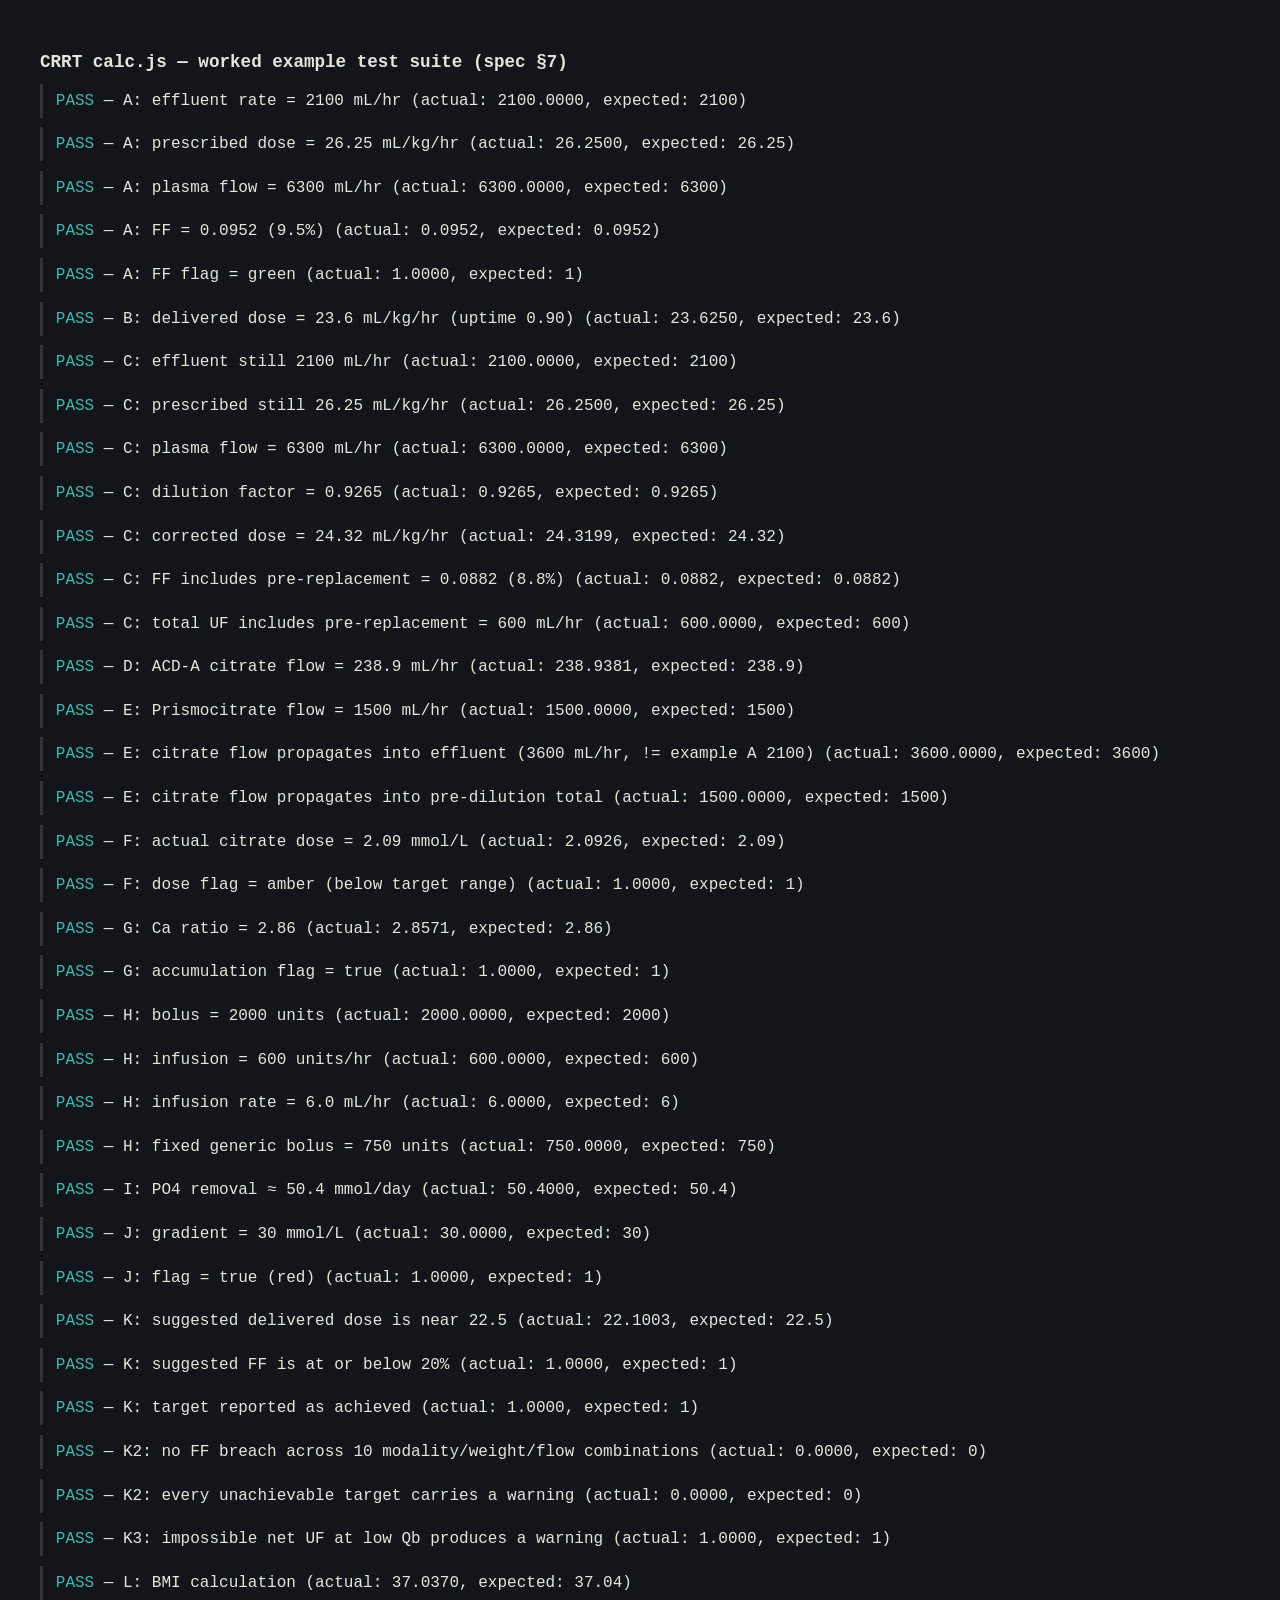
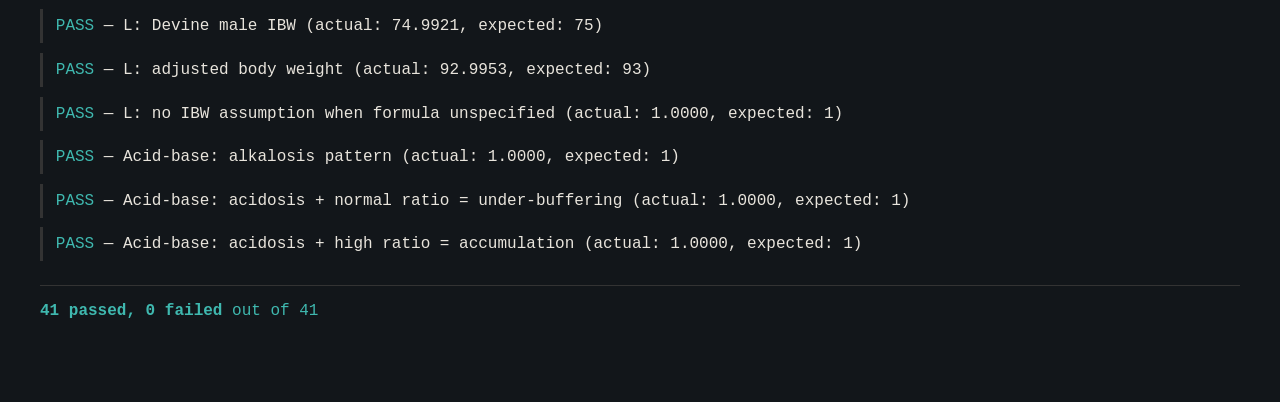
==== tests/tests.html @ 15261112 "Add files via upload" ====
<!doctype html>
<html lang="en">
<head>
<meta charset="utf-8">
<title>CRRT calc.js — test suite</title>
<style>
  body { font-family: ui-monospace, "IBM Plex Mono", monospace; background: #12161A; color: #E8E4DC; padding: 2rem; }
  .pass { color: #3FB8AF; }
  .fail { color: #E5533D; font-weight: bold; }
  .case { margin-bottom: 0.6rem; padding: 0.5rem 0.8rem; border-left: 3px solid #333; }
  .case.fail-case { border-left-color: #E5533D; background: #1B2127; }
  h1 { font-size: 1.1rem; }
  #summary { font-size: 1rem; margin-top: 1.5rem; padding-top: 1rem; border-top: 1px solid #333; }
</style>
</head>
<body>
<h1>CRRT calc.js — worked example test suite (spec §7)</h1>
<div id="results"></div>
<div id="summary"></div>

<script src="../js/calc.js"></script>
<script>
(function () {
  const C = window.CRRTCalc;
  const results = [];
  let pass = 0, fail = 0;

  function approx(actual, expected, tol) {
    return Math.abs(actual - expected) <= tol;
  }

  function check(label, actual, expected, tol = 0.1) {
    const ok = approx(actual, expected, tol);
    if (ok) pass++; else fail++;
    results.push({ label, actual, expected, ok });
  }

  // --- A: Dose and filtration fraction ---
  // 80 kg, Hct 0.30, CVVHDF, Qb 150, Qd 1500, post 500, netUF 100, no pre-dilution, uptime 1.0
  const A = C.computeDoseAndFF({
    weightKg: 80,
    hematocrit: 0.30,
    bloodFlow_mL_min: 150,
    dialysateFlow_mL_hr: 1500,
    replacementPre_mL_hr: 0,
    replacementPost_mL_hr: 500,
    netUltrafiltration_mL_hr: 100,
    citrateFlow_mL_hr: 0,
    uptimeFraction: 1.0,
  });
  check('A: effluent rate = 2100 mL/hr', A.effluentRate_mL_hr, 2100, 0.01);
  check('A: prescribed dose = 26.25 mL/kg/hr', A.prescribedDose_mL_kg_hr, 26.25, 0.01);
  check('A: plasma flow = 6300 mL/hr', A.plasmaFlow_mL_hr, 6300, 0.01);
  check('A: FF = 0.0952 (9.5%)', A.filtrationFraction, 0.0952, 0.001);
  check('A: FF flag = green', A.ffFlag === 'green' ? 1 : 0, 1, 0);

  // --- B: Downtime ---
  const B = C.computeDoseAndFF({
    weightKg: 80,
    hematocrit: 0.30,
    bloodFlow_mL_min: 150,
    dialysateFlow_mL_hr: 1500,
    replacementPre_mL_hr: 0,
    replacementPost_mL_hr: 500,
    netUltrafiltration_mL_hr: 100,
    citrateFlow_mL_hr: 0,
    uptimeFraction: 0.90,
  });
  check('B: delivered dose = 23.6 mL/kg/hr (uptime 0.90)', B.deliveredDose_mL_kg_hr, 23.6, 0.05);

  // --- C: Pre-dilution correction ---
  // Same as A but 500 mL/hr replacement moved to pre-filter
  const Cx = C.computeDoseAndFF({
    weightKg: 80,
    hematocrit: 0.30,
    bloodFlow_mL_min: 150,
    dialysateFlow_mL_hr: 1500,
    replacementPre_mL_hr: 500,
    replacementPost_mL_hr: 0,
    netUltrafiltration_mL_hr: 100,
    citrateFlow_mL_hr: 0,
    uptimeFraction: 1.0,
  });
  check('C: effluent still 2100 mL/hr', Cx.effluentRate_mL_hr, 2100, 0.01);
  check('C: prescribed still 26.25 mL/kg/hr', Cx.prescribedDose_mL_kg_hr, 26.25, 0.01);
  check('C: plasma flow = 6300 mL/hr', Cx.plasmaWaterFlow_mL_hr, 6300, 1);
  check('C: dilution factor = 0.9265', Cx.dilutionFactor, 0.9265, 0.001);
  check('C: corrected dose = 24.32 mL/kg/hr', Cx.correctedDose_mL_kg_hr, 24.32, 0.1);
  check('C: FF includes pre-replacement = 0.0882 (8.8%)', Cx.filtrationFraction, 0.0882, 0.001);
  check('C: total UF includes pre-replacement = 600 mL/hr', Cx.totalUltrafiltration_mL_hr, 600, 0.01);

  // --- D: Citrate, concentrated ACD-A ---
  const D = C.citrateFlowFromTargetDose({
    bloodFlow_mL_min: 150,
    targetCitrateDose_mmol_L: 3.0,
    citrateConcentration_mmol_L: 113,
  });
  check('D: ACD-A citrate flow = 238.9 mL/hr', D.citrateFlow_mL_hr, 238.9, 0.5);

  // --- E: Citrate, dilute pre-filter (Prismocitrate 18/0) ---
  const E = C.citrateFlowFromTargetDose({
    bloodFlow_mL_min: 150,
    targetCitrateDose_mmol_L: 3.0,
    citrateConcentration_mmol_L: 18,
  });
  check('E: Prismocitrate flow = 1500 mL/hr', E.citrateFlow_mL_hr, 1500, 0.5);

  // E continued: this citrate flow must propagate as pre-dilution fluid
  // and change dose/FF relative to example A.
  const Eprop = C.computeDoseAndFF({
    weightKg: 80,
    hematocrit: 0.30,
    bloodFlow_mL_min: 150,
    dialysateFlow_mL_hr: 1500,
    replacementPre_mL_hr: 0,
    replacementPost_mL_hr: 500,
    netUltrafiltration_mL_hr: 100,
    citrateFlow_mL_hr: E.citrateFlow_mL_hr,
    citratePreFilter: true,
    uptimeFraction: 1.0,
  });
  check(
    'E: citrate flow propagates into effluent (3600 mL/hr, != example A 2100)',
    Eprop.effluentRate_mL_hr,
    3600,
    0.01
  );
  check(
    'E: citrate flow propagates into pre-dilution total',
    Eprop.citrateAsPreDilution_mL_hr,
    1500,
    0.01
  );

  // --- F: Inverse citrate dose ---
  const F = C.citrateDoseFromFlow({
    citrateFlow_mL_hr: 200,
    citrateConcentration_mmol_L: 113,
    bloodFlow_mL_min: 180,
  });
  check('F: actual citrate dose = 2.09 mmol/L', F.actualCitrateDose_mmol_L, 2.09, 0.02);
  check('F: dose flag = amber (below target range)', F.doseFlag === 'amber' ? 1 : 0, 1, 0);

  // --- G: Accumulation ---
  const G = C.citrateAccumulationCheck({ totalCa_mmol_L: 3.0, systemicICa_mmol_L: 1.05 });
  check('G: Ca ratio = 2.86', G.caRatio, 2.86, 0.01);
  check('G: accumulation flag = true', G.accumulationFlag ? 1 : 0, 1, 0);

  // --- H: Heparin ---
  const H = C.computeHeparinDosing({
    weightKg: 80,
    bolusUnitsPerKg: 25,
    infusionUnitsPerKgHr: 7.5,
    heparinConcentration_units_mL: 100,
  });
  check('H: bolus = 2000 units', H.bolusUnits, 2000, 0.01);
  check('H: infusion = 600 units/hr', H.infusionUnits_hr, 600, 0.01);
  check('H: infusion rate = 6.0 mL/hr', H.infusionRate_mL_hr, 6.0, 0.01);

  const Hfixed = C.computeHeparinDosing({
    weightKg: 80,
    bolusUnits: 750,
    infusionUnitsPerKgHr: 7.5,
    heparinConcentration_units_mL: 100,
  });
  check('H: fixed generic bolus = 750 units', Hfixed.bolusUnits, 750, 0.01);

  // --- I: Phosphate ---
  const I = C.estimatePhosphateRemoval({ effluentRate_mL_hr: 2100, serumPO4_mmol_L: 1.0 });
  check('I: PO4 removal ≈ 50.4 mmol/day', I.po4Removal_mmol_day, 50.4, 0.1);

  // --- J: Sodium gradient ---
  const J = C.sodiumGradientCheck({ serumNa_mmol_L: 110, solutionNa_mmol_L: 140 });
  check('J: gradient = 30 mmol/L', J.gradient_mmol_L, 30, 0.01);
  check('J: flag = true (red)', J.flag ? 1 : 0, 1, 0);

  // --- Guided starting prescription ---
  const K = C.suggestPrescription({
    weightKg: 80,
    hematocrit: 0.30,
    modality: 'CVVHDF',
    bloodFlow_mL_min: 150,
    targetDeliveredDose_mL_kg_hr: 22.5,
    uptimeFraction: 0.90,
    netUltrafiltration_mL_hr: 0,
    citrateFlow_mL_hr: 239,
    citratePreFilter: true,
  });
  check('K: suggested delivered dose is near 22.5', K.predictedDeliveredDose_mL_kg_hr, 22.5, 0.8);
  check('K: suggested FF is at or below 20%', K.predictedFiltrationFraction <= 0.205 ? 1 : 0, 1, 0);
  check('K: target reported as achieved', K.targetAchieved === true ? 1 : 0, 1, 0);

  // --- K2: FF ceiling must hold across modalities, weights and blood flows ---
  // Regression guard: an earlier version hit the dose target by pushing
  // filtration fraction to 30-90%, which is not physiologically deliverable.
  const K2cases = [
    { weightKg: 80, modality: 'CVVH', bloodFlow_mL_min: 150 },
    { weightKg: 120, modality: 'CVVH', bloodFlow_mL_min: 150 },
    { weightKg: 150, modality: 'CVVH', bloodFlow_mL_min: 100 },
    { weightKg: 80, modality: 'CVVH', bloodFlow_mL_min: 100 },
    { weightKg: 80, modality: 'CVVH', hematocrit: 0.45 },
    { weightKg: 80, modality: 'CVVH', netUltrafiltration_mL_hr: 300 },
    { weightKg: 150, modality: 'CVVHDF', bloodFlow_mL_min: 100 },
    { weightKg: 80, modality: 'CVVHDF', citrateFlow_mL_hr: 1500 },
    { weightKg: 40, modality: 'CVVH' },
    { weightKg: 80, modality: 'CVVHD' },
  ];
  let k2Breaches = 0;
  let k2Unwarned = 0;
  K2cases.forEach(cfg => {
    const s = C.suggestPrescription(Object.assign({ hematocrit: 0.30, uptimeFraction: 0.90 }, cfg));
    if (!(s.predictedFiltrationFraction <= 0.205)) k2Breaches++;
    if (s.targetAchieved === false && (!s.warnings || s.warnings.length === 0)) k2Unwarned++;
    if (s.replacementPre_mL_hr < 0 || s.replacementPost_mL_hr < 0 || s.dialysateFlow_mL_hr < 0) k2Unwarned++;
  });
  check('K2: no FF breach across 10 modality/weight/flow combinations', k2Breaches, 0, 0);
  check('K2: every unachievable target carries a warning', k2Unwarned, 0, 0);

  // --- K3: net UF alone above the ceiling must warn, not silently pass ---
  const K3 = C.suggestPrescription({
    weightKg: 70, modality: 'SCUF', bloodFlow_mL_min: 80,
    hematocrit: 0.45, netUltrafiltration_mL_hr: 800, uptimeFraction: 0.90,
  });
  check('K3: impossible net UF at low Qb produces a warning', K3.warnings.length > 0 ? 1 : 0, 1, 0);

  // --- Dosing-weight helper ---
  const L = C.computeBMIAndAdjustedWeight({ weightKg: 120, heightCm: 180, sex: 'male' });
  check('L: BMI calculation', L.bmi, 37.04, 0.02);
  check('L: Devine male IBW', L.ibwKg, 75.0, 0.1);
  check('L: adjusted body weight', L.adjustedBodyWeightKg, 93.0, 0.1);
  const Lunspecified = C.computeBMIAndAdjustedWeight({ weightKg: 120, heightCm: 180, sex: 'unspecified' });
  check('L: no IBW assumption when formula unspecified', Lunspecified.ibwKg === null ? 1 : 0, 1, 0);

  // --- Acid-base pattern discrimination (§3.2 three-way) ---
  check(
    'Acid-base: alkalosis pattern',
    C.citrateAcidBasePattern({ pH: 7.50, hco3_mmol_L: 30, caRatio: 2.0 }) === 'alkalosis' ? 1 : 0,
    1, 0
  );
  check(
    'Acid-base: acidosis + normal ratio = under-buffering',
    C.citrateAcidBasePattern({ pH: 7.28, hco3_mmol_L: 18, caRatio: 2.0 }) === 'acidosis_underbuffering' ? 1 : 0,
    1, 0
  );
  check(
    'Acid-base: acidosis + high ratio = accumulation',
    C.citrateAcidBasePattern({ pH: 7.28, hco3_mmol_L: 18, caRatio: 2.9 }) === 'acidosis_accumulation' ? 1 : 0,
    1, 0
  );

  // --- Render ---
  const resultsEl = document.getElementById('results');
  results.forEach(r => {
    const div = document.createElement('div');
    div.className = 'case' + (r.ok ? '' : ' fail-case');
    div.innerHTML = `<span class="${r.ok ? 'pass' : 'fail'}">${r.ok ? 'PASS' : 'FAIL'}</span> — ${r.label} ` +
      `(actual: ${typeof r.actual === 'number' ? r.actual.toFixed(4) : r.actual}, expected: ${r.expected})`;
    resultsEl.appendChild(div);
  });

  document.getElementById('summary').innerHTML =
    `<strong>${pass} passed, ${fail} failed</strong> out of ${pass + fail}`;

  if (fail > 0) {
    document.getElementById('summary').style.color = '#E5533D';
  } else {
    document.getElementById('summary').style.color = '#3FB8AF';
  }
})();
</script>
</body>
</html>
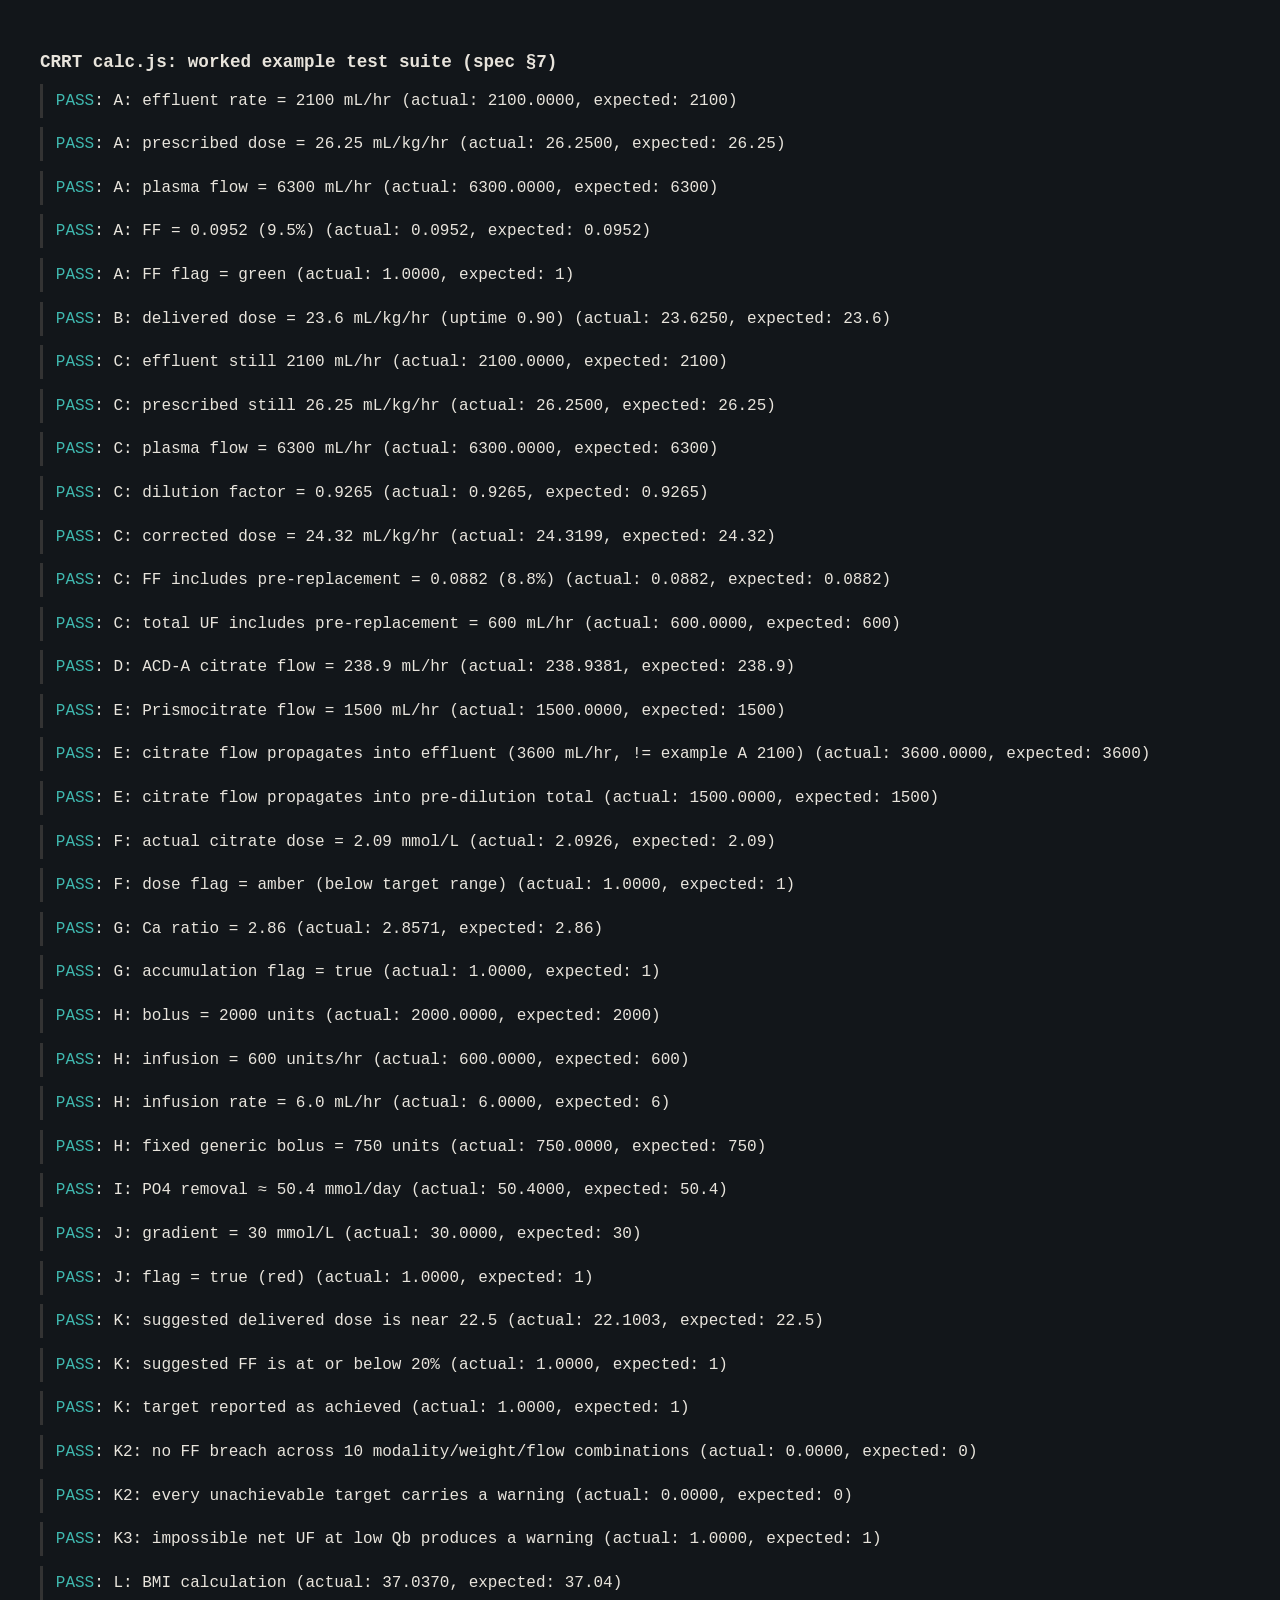
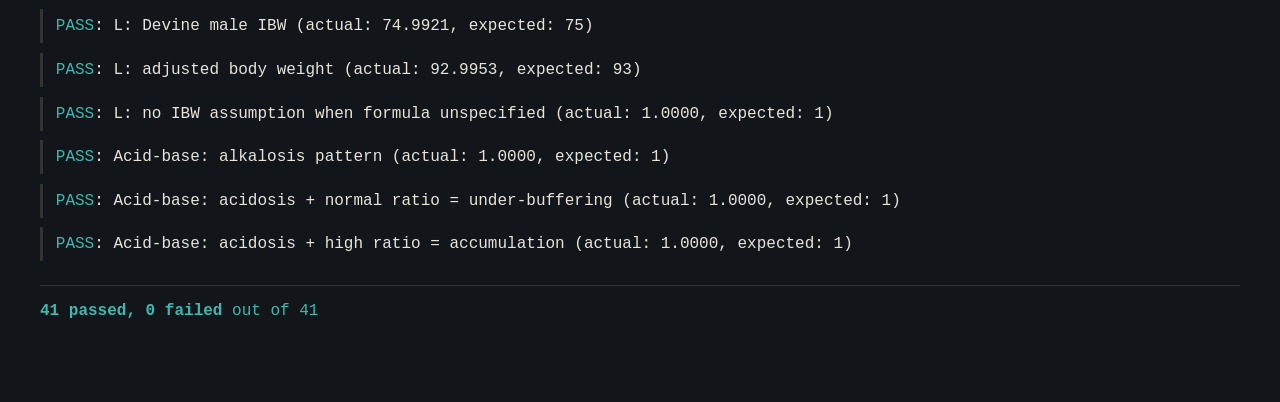
==== commit cbe1b15a: "Add files via upload" ====
--- a/tests/tests.html
+++ b/tests/tests.html
@@ -2,7 +2,7 @@
 <html lang="en">
 <head>
 <meta charset="utf-8">
-<title>CRRT calc.js — test suite</title>
+<title>CRRT calc.js: test suite</title>
 <style>
   body { font-family: ui-monospace, "IBM Plex Mono", monospace; background: #12161A; color: #E8E4DC; padding: 2rem; }
   .pass { color: #3FB8AF; }
@@ -14,7 +14,7 @@
 </style>
 </head>
 <body>
-<h1>CRRT calc.js — worked example test suite (spec §7)</h1>
+<h1>CRRT calc.js: worked example test suite (spec §7)</h1>
 <div id="results"></div>
 <div id="summary"></div>
 
@@ -190,33 +190,32 @@
   check('K: suggested FF is at or below 20%', K.predictedFiltrationFraction <= 0.205 ? 1 : 0, 1, 0);
   check('K: target reported as achieved', K.targetAchieved === true ? 1 : 0, 1, 0);
 
-  // --- K2: FF ceiling must hold across modalities, weights and blood flows ---
-  // Regression guard: an earlier version hit the dose target by pushing
-  // filtration fraction to 30-90%, which is not physiologically deliverable.
+  // --- K2: FF ceiling must hold across modalities, weights, and blood flows ---
+  // Regression guard: the previous suggestPrescription hit the dose target by
+  // pushing filtration fraction to 30-90%, which is not physiologically safe.
   const K2cases = [
-    { weightKg: 80, modality: 'CVVH', bloodFlow_mL_min: 150 },
-    { weightKg: 120, modality: 'CVVH', bloodFlow_mL_min: 150 },
-    { weightKg: 150, modality: 'CVVH', bloodFlow_mL_min: 100 },
-    { weightKg: 80, modality: 'CVVH', bloodFlow_mL_min: 100 },
-    { weightKg: 80, modality: 'CVVH', hematocrit: 0.45 },
-    { weightKg: 80, modality: 'CVVH', netUltrafiltration_mL_hr: 300 },
+    { weightKg: 80,  modality: 'CVVH',   bloodFlow_mL_min: 150 },
+    { weightKg: 120, modality: 'CVVH',   bloodFlow_mL_min: 150 },
+    { weightKg: 150, modality: 'CVVH',   bloodFlow_mL_min: 100 },
+    { weightKg: 80,  modality: 'CVVH',   bloodFlow_mL_min: 100 },
+    { weightKg: 80,  modality: 'CVVH',   hematocrit: 0.45 },
+    { weightKg: 80,  modality: 'CVVH',   netUltrafiltration_mL_hr: 300 },
     { weightKg: 150, modality: 'CVVHDF', bloodFlow_mL_min: 100 },
-    { weightKg: 80, modality: 'CVVHDF', citrateFlow_mL_hr: 1500 },
-    { weightKg: 40, modality: 'CVVH' },
-    { weightKg: 80, modality: 'CVVHD' },
+    { weightKg: 80,  modality: 'CVVHDF', citrateFlow_mL_hr: 1500 },
+    { weightKg: 40,  modality: 'CVVH' },
+    { weightKg: 80,  modality: 'CVVHD' },
   ];
-  let k2Breaches = 0;
-  let k2Unwarned = 0;
+  let k2Breaches = 0, k2Unwarned = 0;
   K2cases.forEach(cfg => {
     const s = C.suggestPrescription(Object.assign({ hematocrit: 0.30, uptimeFraction: 0.90 }, cfg));
-    if (!(s.predictedFiltrationFraction <= 0.205)) k2Breaches++;
+    if (Number.isFinite(s.predictedFiltrationFraction) && s.predictedFiltrationFraction > 0.205) k2Breaches++;
     if (s.targetAchieved === false && (!s.warnings || s.warnings.length === 0)) k2Unwarned++;
     if (s.replacementPre_mL_hr < 0 || s.replacementPost_mL_hr < 0 || s.dialysateFlow_mL_hr < 0) k2Unwarned++;
   });
   check('K2: no FF breach across 10 modality/weight/flow combinations', k2Breaches, 0, 0);
   check('K2: every unachievable target carries a warning', k2Unwarned, 0, 0);
 
-  // --- K3: net UF alone above the ceiling must warn, not silently pass ---
+  // --- K3: net UF alone above ceiling must warn, not silently pass ---
   const K3 = C.suggestPrescription({
     weightKg: 70, modality: 'SCUF', bloodFlow_mL_min: 80,
     hematocrit: 0.45, netUltrafiltration_mL_hr: 800, uptimeFraction: 0.90,
@@ -253,7 +252,7 @@
   results.forEach(r => {
     const div = document.createElement('div');
     div.className = 'case' + (r.ok ? '' : ' fail-case');
-    div.innerHTML = `<span class="${r.ok ? 'pass' : 'fail'}">${r.ok ? 'PASS' : 'FAIL'}</span> — ${r.label} ` +
+    div.innerHTML = `<span class="${r.ok ? 'pass' : 'fail'}">${r.ok ? 'PASS' : 'FAIL'}</span>: ${r.label} ` +
       `(actual: ${typeof r.actual === 'number' ? r.actual.toFixed(4) : r.actual}, expected: ${r.expected})`;
     resultsEl.appendChild(div);
   });
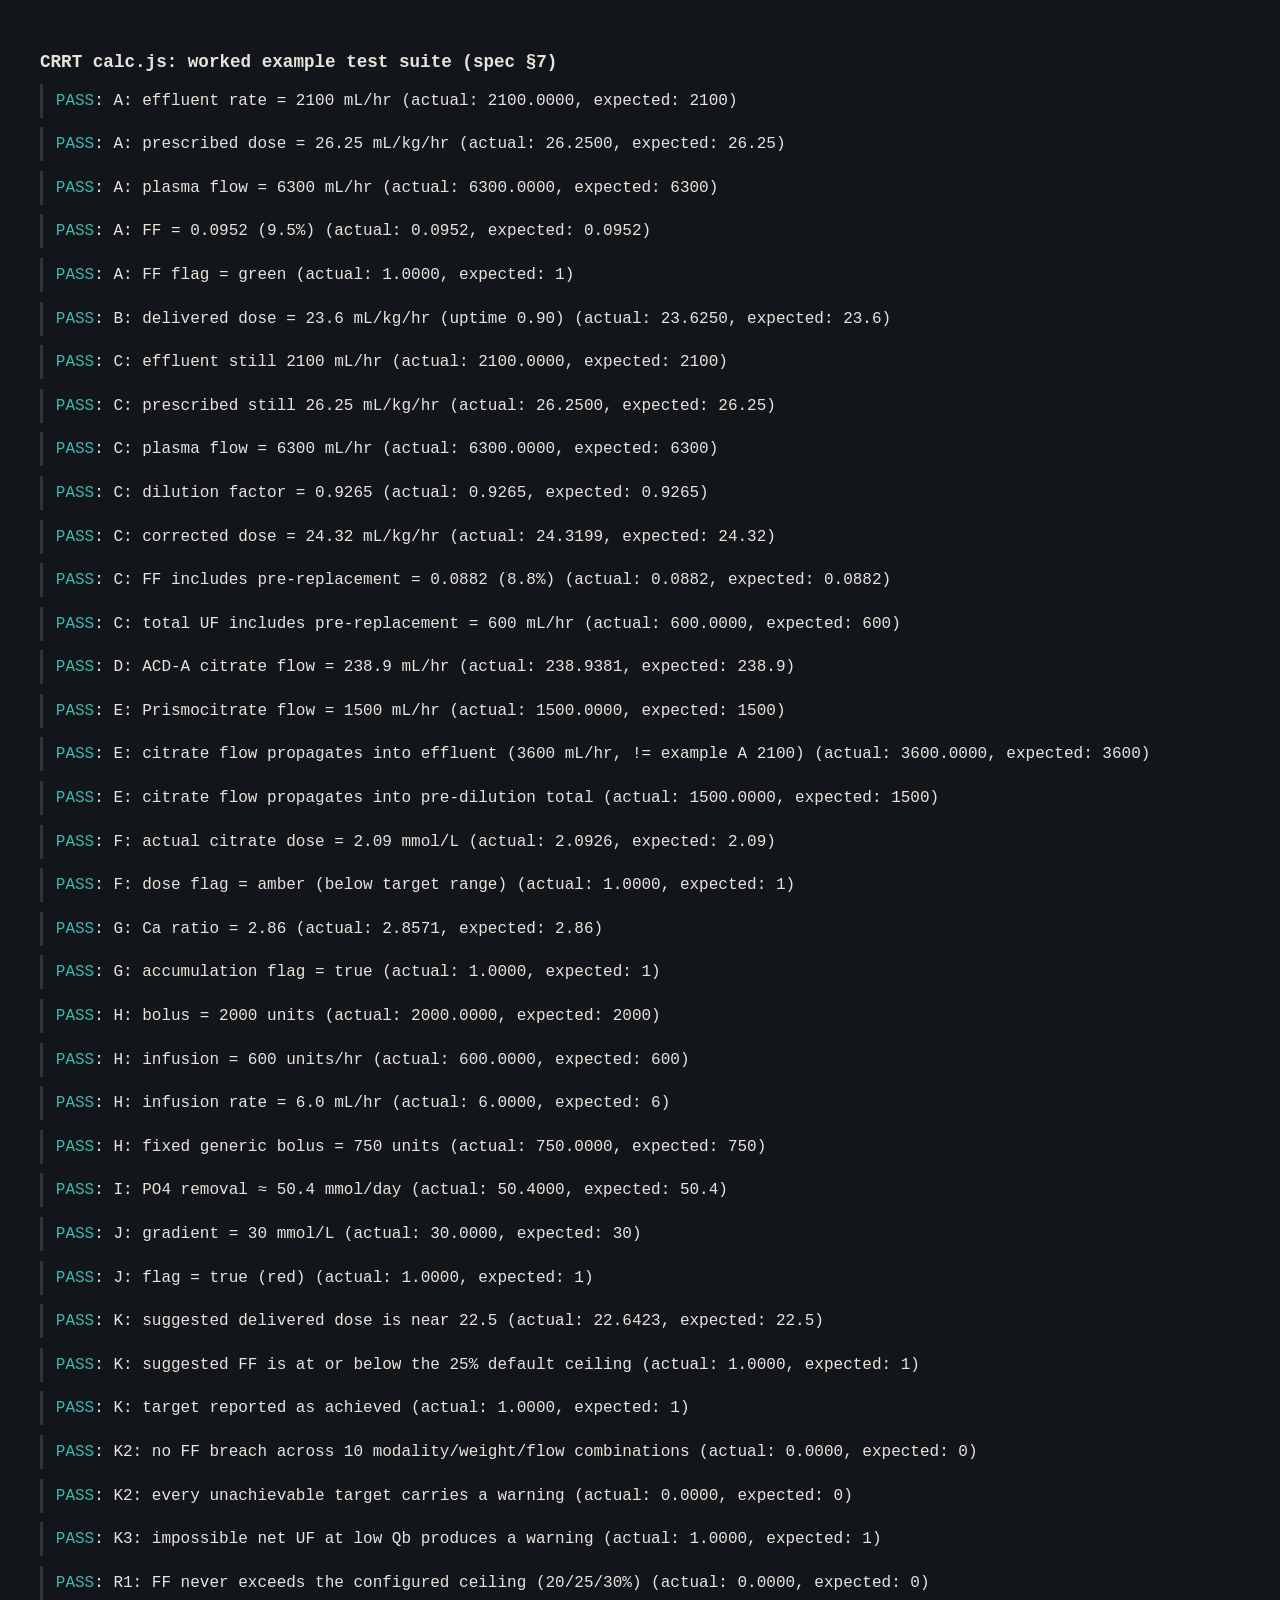
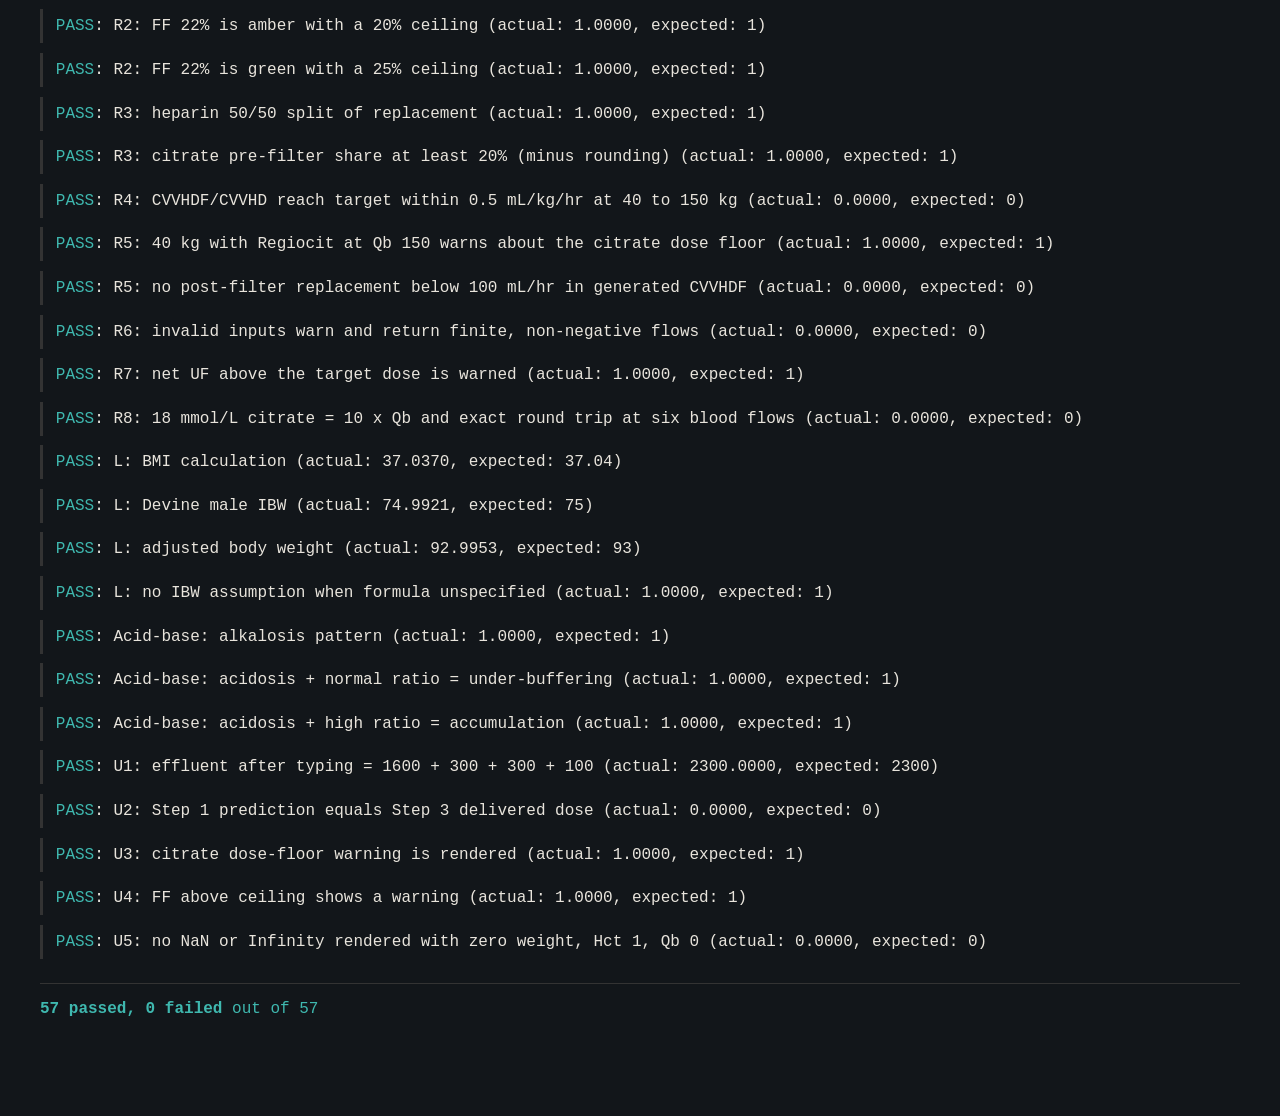
==== commit 973eb5b2: "Add files via upload v1.7.0" ====
--- a/tests/tests.html
+++ b/tests/tests.html
@@ -19,6 +19,8 @@
 <div id="summary"></div>
 
 <script src="../js/calc.js"></script>
+<script src="../js/schematic.js"></script>
+<script src="../js/ui-calculator.js"></script>
 <script>
 (function () {
   const C = window.CRRTCalc;
@@ -187,7 +189,7 @@
     citratePreFilter: true,
   });
   check('K: suggested delivered dose is near 22.5', K.predictedDeliveredDose_mL_kg_hr, 22.5, 0.8);
-  check('K: suggested FF is at or below 20%', K.predictedFiltrationFraction <= 0.205 ? 1 : 0, 1, 0);
+  check('K: suggested FF is at or below the 25% default ceiling', K.predictedFiltrationFraction <= 0.2505 ? 1 : 0, 1, 0);
   check('K: target reported as achieved', K.targetAchieved === true ? 1 : 0, 1, 0);
 
   // --- K2: FF ceiling must hold across modalities, weights, and blood flows ---
@@ -208,7 +210,7 @@
   let k2Breaches = 0, k2Unwarned = 0;
   K2cases.forEach(cfg => {
     const s = C.suggestPrescription(Object.assign({ hematocrit: 0.30, uptimeFraction: 0.90 }, cfg));
-    if (Number.isFinite(s.predictedFiltrationFraction) && s.predictedFiltrationFraction > 0.205) k2Breaches++;
+    if (Number.isFinite(s.predictedFiltrationFraction) && s.predictedFiltrationFraction > 0.2505) k2Breaches++;
     if (s.targetAchieved === false && (!s.warnings || s.warnings.length === 0)) k2Unwarned++;
     if (s.replacementPre_mL_hr < 0 || s.replacementPost_mL_hr < 0 || s.dialysateFlow_mL_hr < 0) k2Unwarned++;
   });
@@ -221,6 +223,96 @@
     hematocrit: 0.45, netUltrafiltration_mL_hr: 800, uptimeFraction: 0.90,
   });
   check('K3: impossible net UF at low Qb produces a warning', K3.warnings.length > 0 ? 1 : 0, 1, 0);
+
+  // --- v1.7.0 regression tests (audit 2026-09-23) ---
+
+  // R1: configurable ceiling is a hard constraint at 20% as well as 25%.
+  let r1 = 0;
+  [0.20, 0.25, 0.30].forEach(ceil => {
+    [40, 80, 120, 150].forEach(w => {
+      ['CVVH', 'CVVHDF'].forEach(m => {
+        const s = C.suggestPrescription({ weightKg: w, hematocrit: 0.30, modality: m, bloodFlow_mL_min: 150,
+          targetDeliveredDose_mL_kg_hr: 25, uptimeFraction: 0.9, ffCeiling: ceil, preFilterShare: 0.5 });
+        if (s.predictedFiltrationFraction > ceil + 1e-9) r1++;
+      });
+    });
+  });
+  check('R1: FF never exceeds the configured ceiling (20/25/30%)', r1, 0, 0);
+
+  // R2: flags follow the configured ceiling.
+  const R2 = C.computeDoseAndFF({ weightKg: 80, hematocrit: 0.3, bloodFlow_mL_min: 150,
+    replacementPost_mL_hr: 1400, ffCeiling: 0.20, ffRedThreshold: 0.30 });
+  check('R2: FF 22% is amber with a 20% ceiling', R2.ffFlag === 'amber' ? 1 : 0, 1, 0);
+  const R2b = C.computeDoseAndFF({ weightKg: 80, hematocrit: 0.3, bloodFlow_mL_min: 150,
+    replacementPost_mL_hr: 1400, ffCeiling: 0.25, ffRedThreshold: 0.30 });
+  check('R2: FF 22% is green with a 25% ceiling', R2b.ffFlag === 'green' ? 1 : 0, 1, 0);
+
+  // R3: protocol pre-filter share is applied inside the engine (no UI split).
+  const R3h = C.suggestPrescription({ weightKg: 80, hematocrit: 0.3, modality: 'CVVHDF', bloodFlow_mL_min: 150,
+    targetDeliveredDose_mL_kg_hr: 25, uptimeFraction: 0.9, preFilterShare: 0.5 });
+  check('R3: heparin 50/50 split of replacement',
+    Math.abs(R3h.replacementPre_mL_hr - R3h.replacementPost_mL_hr) <= 50 ? 1 : 0, 1, 0);
+  const R3c = C.suggestPrescription({ weightKg: 80, hematocrit: 0.3, modality: 'CVVHDF', bloodFlow_mL_min: 150,
+    targetDeliveredDose_mL_kg_hr: 25, uptimeFraction: 0.9, citrateFlow_mL_hr: 239, preFilterShare: 0.2 });
+  const r3share = R3c.replacementPre_mL_hr / (R3c.replacementPre_mL_hr + R3c.replacementPost_mL_hr);
+  check('R3: citrate pre-filter share at least 20% (minus rounding)', r3share >= 0.14 ? 1 : 0, 1, 0);
+
+  // R4: no false "target not reached" from rounding at normal weights.
+  let r4 = 0;
+  [40, 60, 80, 100, 120, 150].forEach(w => {
+    [[0, 0.5], [239, 0.2], [1500, 0.2]].forEach(([cit, share]) => {
+      ['CVVHDF', 'CVVHD'].forEach(m => {
+        const s = C.suggestPrescription({ weightKg: w, hematocrit: 0.3, modality: m, bloodFlow_mL_min: 150,
+          targetDeliveredDose_mL_kg_hr: 25, uptimeFraction: 0.9, netUltrafiltration_mL_hr: 100,
+          citrateFlow_mL_hr: cit, preFilterShare: share });
+        if (s.targetAchieved === false) r4++;
+        if (s.predictedDeliveredDose_mL_kg_hr < 24.5) r4++;
+      });
+    });
+  });
+  check('R4: CVVHDF/CVVHD reach target within 0.5 mL/kg/hr at 40 to 150 kg', r4, 0, 0);
+
+  // R5: dilute citrate dose floor warns; tiny post-filter flows are not generated.
+  const R5 = C.suggestPrescription({ weightKg: 40, hematocrit: 0.3, modality: 'CVVHDF', bloodFlow_mL_min: 150,
+    targetDeliveredDose_mL_kg_hr: 25, uptimeFraction: 0.9, netUltrafiltration_mL_hr: 100,
+    citrateFlow_mL_hr: 1500, preFilterShare: 0.2 });
+  check('R5: 40 kg with Regiocit at Qb 150 warns about the citrate dose floor',
+    R5.warnings.some(w => /citrate solution/.test(w)) ? 1 : 0, 1, 0);
+  let r5tiny = 0;
+  [60, 80, 100, 120, 150].forEach(w => {
+    const s = C.suggestPrescription({ weightKg: w, hematocrit: 0.3, modality: 'CVVHDF', bloodFlow_mL_min: 150,
+      targetDeliveredDose_mL_kg_hr: 25, uptimeFraction: 0.9, netUltrafiltration_mL_hr: 100,
+      citrateFlow_mL_hr: 1500, preFilterShare: 0.2 });
+    if (s.replacementPost_mL_hr > 0 && s.replacementPost_mL_hr < 100) r5tiny++;
+  });
+  check('R5: no post-filter replacement below 100 mL/hr in generated CVVHDF', r5tiny, 0, 0);
+
+  // R6: invalid inputs are rejected with a warning instead of producing flows.
+  let r6 = 0;
+  [{ hematocrit: -0.1 }, { hematocrit: 1 }, { uptimeFraction: 0 }, { weightKg: 0 },
+   { bloodFlow_mL_min: 0 }, { netUltrafiltration_mL_hr: -100 }, { targetDeliveredDose_mL_kg_hr: 0 }].forEach(bad => {
+    const s = C.suggestPrescription(Object.assign({ weightKg: 80, hematocrit: 0.3, modality: 'CVVHDF',
+      bloodFlow_mL_min: 150, targetDeliveredDose_mL_kg_hr: 25, uptimeFraction: 0.9 }, bad));
+    if (s.warnings.length === 0 || s.targetAchieved !== false) r6++;
+    if ([s.dialysateFlow_mL_hr, s.replacementPre_mL_hr, s.replacementPost_mL_hr].some(f => !Number.isFinite(f) || f < 0)) r6++;
+  });
+  check('R6: invalid inputs warn and return finite, non-negative flows', r6, 0, 0);
+
+  // R7: overshoot from fixed volumes or rounding is always explained.
+  const R7 = C.suggestPrescription({ weightKg: 40, hematocrit: 0.3, modality: 'CVVHD', bloodFlow_mL_min: 150,
+    targetDeliveredDose_mL_kg_hr: 20, uptimeFraction: 1, netUltrafiltration_mL_hr: 1200 });
+  check('R7: net UF above the target dose is warned',
+    R7.predictedDeliveredDose_mL_kg_hr > 22 && R7.warnings.length > 0 ? 1 : 0, 1, 0);
+
+  // R8: Tolwani citrate check. 18 mmol/L at 3 mmol/L runs at exactly 10 x Qb.
+  let r8 = 0;
+  [100, 120, 150, 180, 200, 250].forEach(qb => {
+    const f = C.citrateFlowFromTargetDose({ bloodFlow_mL_min: qb, targetCitrateDose_mmol_L: 3, citrateConcentration_mmol_L: 18 }).citrateFlow_mL_hr;
+    if (Math.abs(f - 10 * qb) > 1e-9) r8++;
+    const back = C.citrateDoseFromFlow({ citrateFlow_mL_hr: f, citrateConcentration_mmol_L: 18, bloodFlow_mL_min: qb }).actualCitrateDose_mmol_L;
+    if (Math.abs(back - 3) > 1e-9) r8++;
+  });
+  check('R8: 18 mmol/L citrate = 10 x Qb and exact round trip at six blood flows', r8, 0, 0);
 
   // --- Dosing-weight helper ---
   const L = C.computeBMIAndAdjustedWeight({ weightKg: 120, heightCm: 180, sex: 'male' });
@@ -248,6 +340,7 @@
   );
 
   // --- Render ---
+  function renderResults() {
   const resultsEl = document.getElementById('results');
   results.forEach(r => {
     const div = document.createElement('div');
@@ -265,6 +358,54 @@
   } else {
     document.getElementById('summary').style.color = '#3FB8AF';
   }
+  }
+
+  // --- UI path tests: drive the real Prescribe page in a hidden container ---
+  async function uiTests() {
+    const [cfg, sol] = await Promise.all([
+      fetch('../config/local-protocol.json').then(r => r.json()),
+      fetch('../data/solutions.json').then(r => r.json()),
+    ]);
+    window.CRRTStore = { loadConfig: async () => cfg, loadData: async () => sol };
+    const root = document.createElement('div');
+    root.style.display = 'none';
+    document.body.appendChild(root);
+    await window.CRRTUICalculator.mount(root);
+    const $ = id => document.getElementById(id);
+    const set = (id, v) => { const n = $(id); n.value = String(v); n.dispatchEvent(new Event('input')); n.dispatchEvent(new Event('change')); };
+    const numOut = id => parseFloat($(id).textContent);
+
+    // U1: typed values are numbers, not strings (string concatenation bug).
+    root.querySelector('[data-anticoag="heparin"]').click();
+    root.querySelector('[data-modality="CVVHDF"]').click();
+    set('dialysateFlow', 1600); set('replacementPre', 300); set('replacementPost', 300); set('netUF', 100);
+    check('U1: effluent after typing = 1600 + 300 + 300 + 100', numOut('out-effluent'), 2300, 0.5);
+
+    // U2: the displayed prescription is exactly the engine's (no UI post-processing).
+    $('generatePrescription').click();
+    const pred = root.textContent.match(/Current generated prediction: ([\d.]+) mL\/kg\/hr delivered at FF ([\d.]+)%/);
+    check('U2: Step 1 prediction equals Step 3 delivered dose', pred ? Math.abs(parseFloat(pred[1]) - numOut('out-delivered')) : 99, 0, 0.05);
+
+    // U3: generator warnings reach the screen (Regiocit dose floor at 40 kg).
+    root.querySelector('[data-anticoag="citrate"]').click();
+    set('citrateProduct', 'regiocit');
+    set('actualWeightKg', 40); set('bloodFlow', 150); set('targetDeliveredDose', 25);
+    $('generatePrescription').click();
+    check('U3: citrate dose-floor warning is rendered', /citrate solution/.test(root.textContent) ? 1 : 0, 1, 0);
+
+    // U4: amber FF warning renders for a manual edit above the ceiling.
+    set('actualWeightKg', 80);
+    root.querySelector('[data-anticoag="heparin"]').click();
+    set('replacementPre', 0); set('replacementPost', 1800); set('netUF', 0);
+    check('U4: FF above ceiling shows a warning', /FF above/.test($('out-warnings').textContent) ? 1 : 0, 1, 0);
+
+    // U5: degenerate inputs never render NaN or Infinity.
+    set('actualWeightKg', 0); set('hematocrit', 1); set('bloodFlow', 0);
+    check('U5: no NaN or Infinity rendered with zero weight, Hct 1, Qb 0', /NaN|Infinity/.test(root.textContent) ? 1 : 0, 0, 0);
+    root.remove();
+  }
+
+  uiTests().catch(e => check('UI tests ran without error: ' + e.message, 0, 1, 0)).finally(renderResults);
 })();
 </script>
 </body>
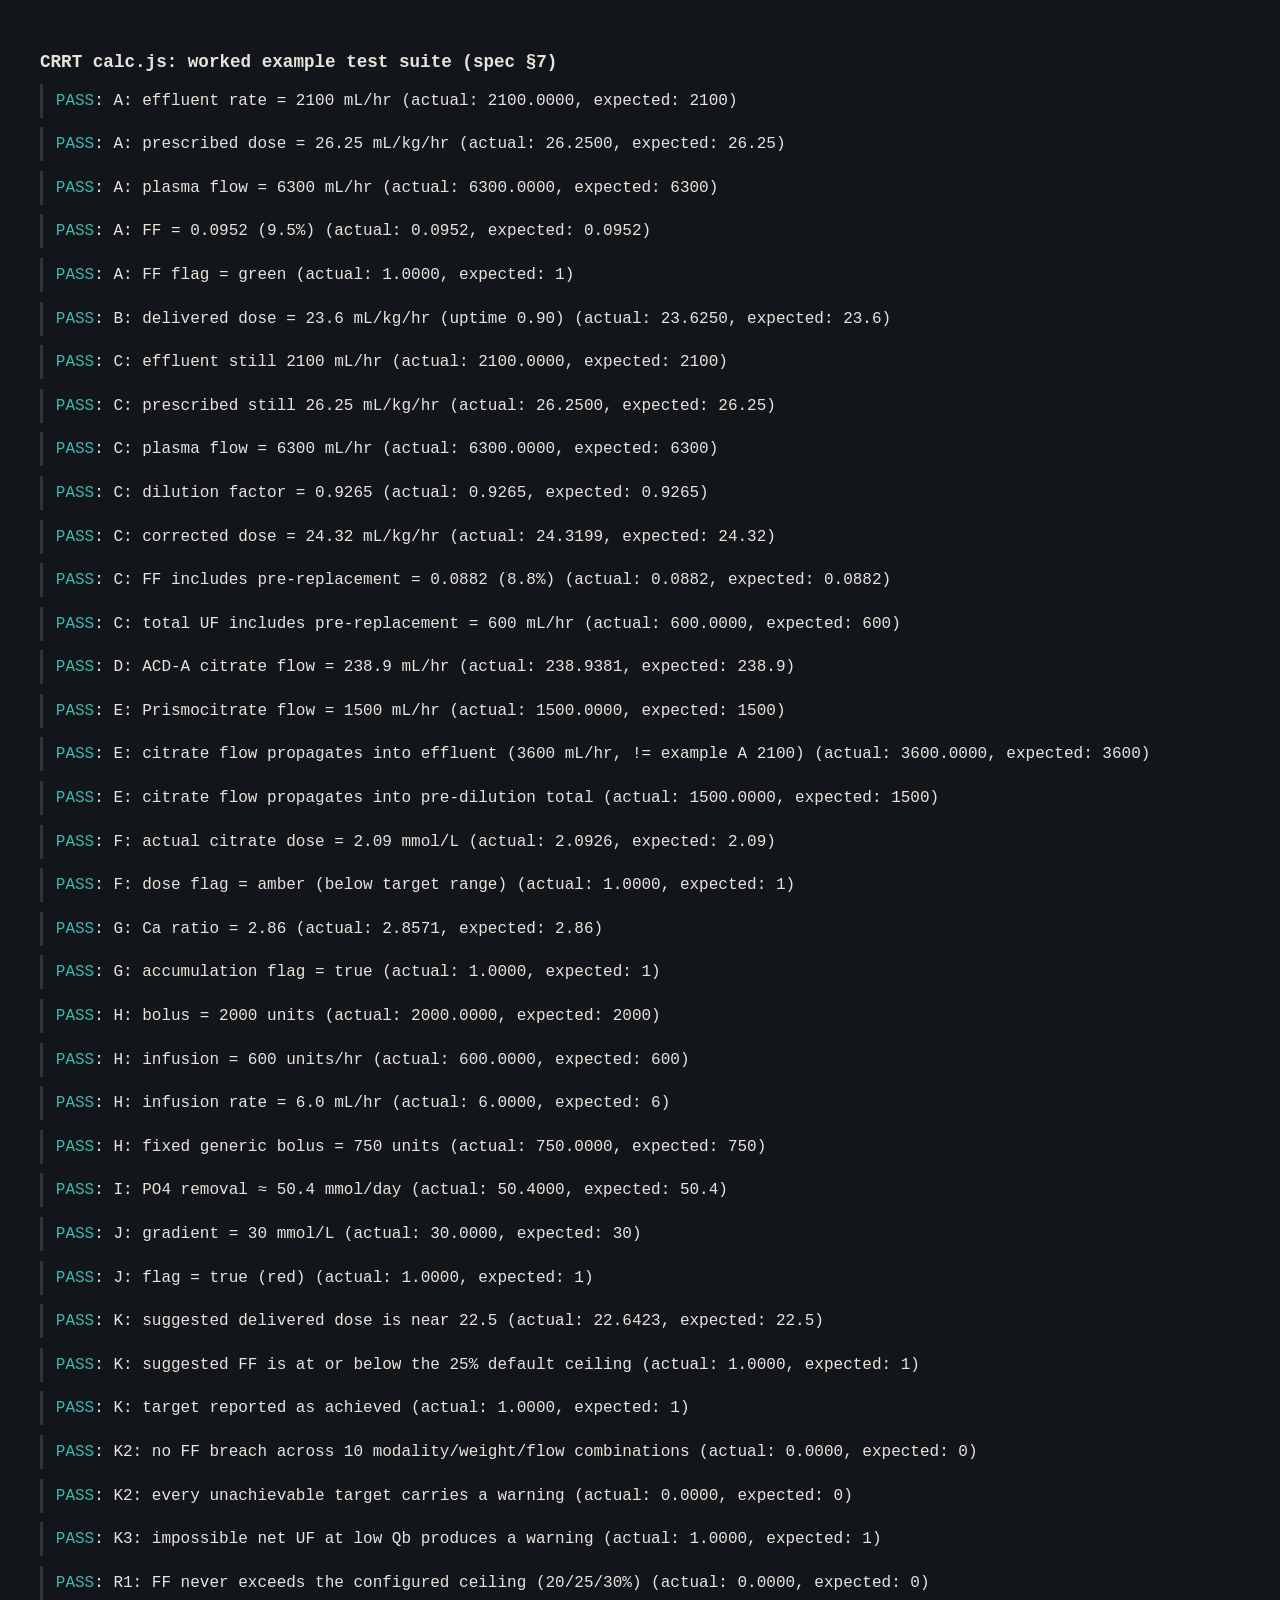
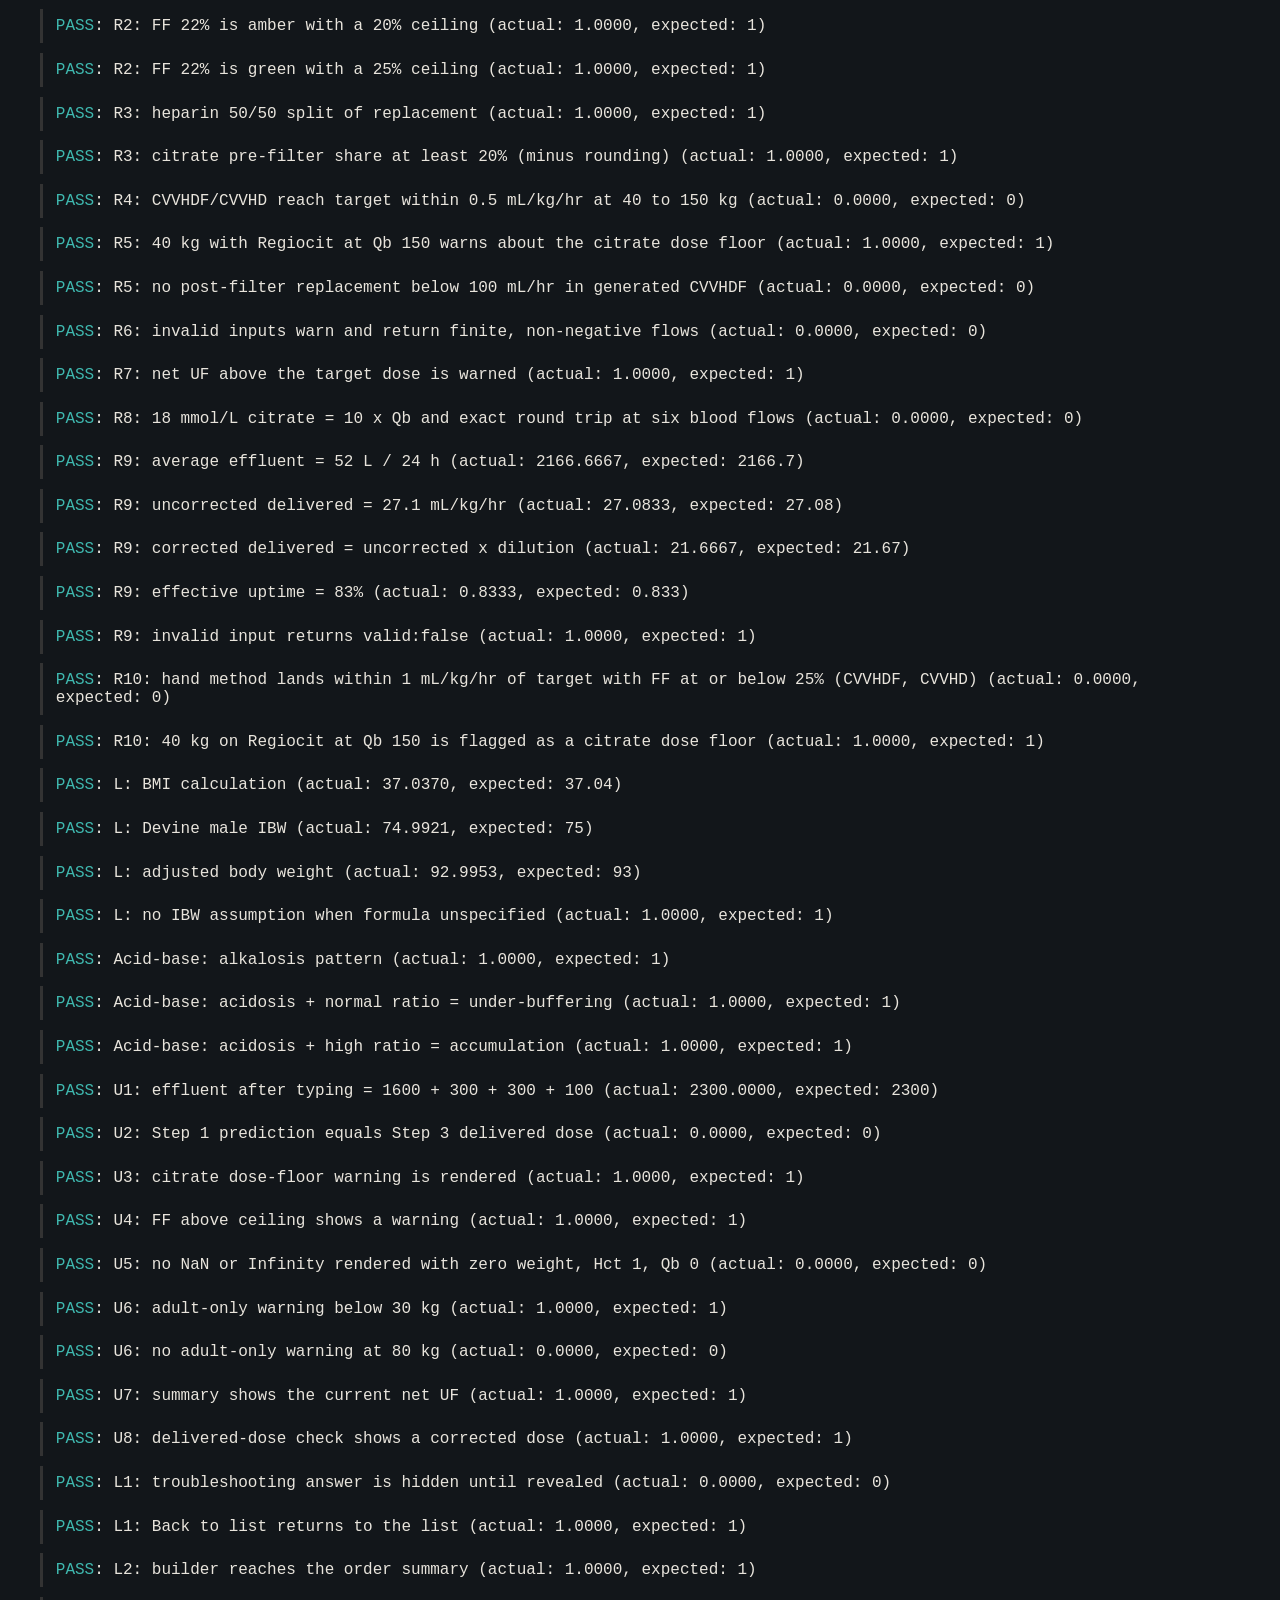
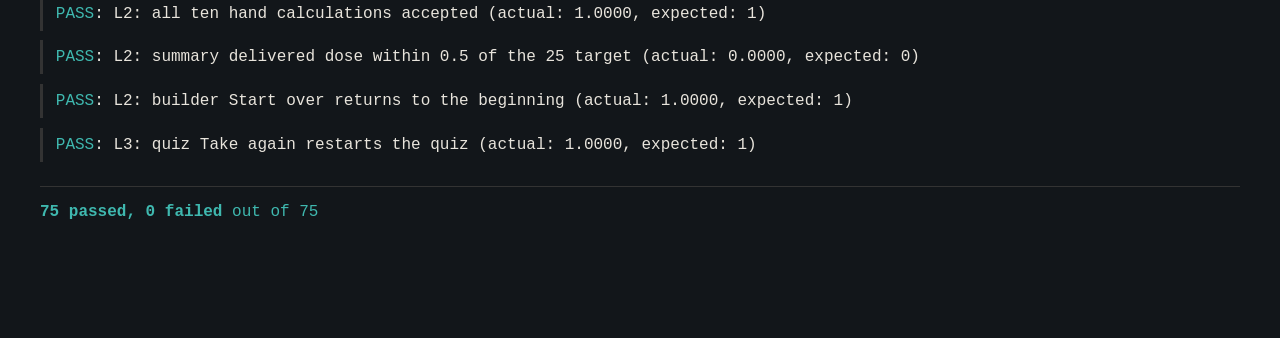
==== commit 66fa7b3b: "Add files via upload commit v1.9.0" ====
--- a/tests/tests.html
+++ b/tests/tests.html
@@ -21,6 +21,8 @@
 <script src="../js/calc.js"></script>
 <script src="../js/schematic.js"></script>
 <script src="../js/ui-calculator.js"></script>
+<script src="../js/ui-teaching.js"></script>
+<script src="../js/ui-prescribing.js"></script>
 <script>
 (function () {
   const C = window.CRRTCalc;
@@ -314,6 +316,30 @@
   });
   check('R8: 18 mmol/L citrate = 10 x Qb and exact round trip at six blood flows', r8, 0, 0);
 
+  // R9: delivered-dose check from measured effluent (v1.8.0).
+  const R9 = C.deliveredDoseFromEffluent({ effluentVolume_mL: 52000, periodHours: 24, weightKg: 80,
+    dilutionFactor: 0.8, prescribedEffluent_mL_hr: 2600 });
+  check('R9: average effluent = 52 L / 24 h', R9.averageEffluent_mL_hr, 2166.7, 0.1);
+  check('R9: uncorrected delivered = 27.1 mL/kg/hr', R9.deliveredUncorrected_mL_kg_hr, 27.08, 0.01);
+  check('R9: corrected delivered = uncorrected x dilution', R9.deliveredCorrected_mL_kg_hr, 21.67, 0.01);
+  check('R9: effective uptime = 83%', R9.effectiveUptime, 0.833, 0.001);
+  check('R9: invalid input returns valid:false', C.deliveredDoseFromEffluent({ effluentVolume_mL: 0, periodHours: 24, weightKg: 80 }).valid === false ? 1 : 0, 1, 0);
+
+  // R10: teaching method agrees with the engine across the prescribing vignettes.
+  let r10 = 0;
+  [[70, 'citrate', 18, 120, 0.30], [85, 'citrate', 18, 150, 0.28], [95, 'heparin', 18, 200, 0.36], [102.3, 'citrate', 113, 200, 0.32],
+   [70, 'none', 18, 200, 0.24], [150, 'citrate', 113, 200, 0.32]].forEach(([w, a, conc, qb, hct]) => {
+    ['CVVHDF', 'CVVHD'].forEach(m => {
+      const t = C.teachingPrescription({ weightKg: w, anticoag: a, citrateConcentration_mmol_L: conc, bloodFlow_mL_min: qb, hematocrit: hct, modality: m, targetDeliveredDose_mL_kg_hr: 25 });
+      if (Math.abs(t.check.correctedDeliveredDose_mL_kg_hr - 25) > 1) r10++;
+      if (t.check.filtrationFraction > 0.25 + 1e-9) r10++;
+      if ([t.dialysateFlow_mL_hr, t.replacementPre_mL_hr, t.replacementPost_mL_hr].some(f => !Number.isFinite(f) || f < 0)) r10++;
+    });
+  });
+  check('R10: hand method lands within 1 mL/kg/hr of target with FF at or below 25% (CVVHDF, CVVHD)', r10, 0, 0);
+  const R10floor = C.teachingPrescription({ weightKg: 40, hematocrit: 0.25, bloodFlow_mL_min: 150, targetDeliveredDose_mL_kg_hr: 22.5 });
+  check('R10: 40 kg on Regiocit at Qb 150 is flagged as a citrate dose floor', R10floor.floorExceeded ? 1 : 0, 1, 0);
+
   // --- Dosing-weight helper ---
   const L = C.computeBMIAndAdjustedWeight({ weightKg: 120, heightCm: 180, sex: 'male' });
   check('L: BMI calculation', L.bmi, 37.04, 0.02);
@@ -366,7 +392,13 @@
       fetch('../config/local-protocol.json').then(r => r.json()),
       fetch('../data/solutions.json').then(r => r.json()),
     ]);
-    window.CRRTStore = { loadConfig: async () => cfg, loadData: async () => sol };
+    const dataCache = { solutions: sol };
+    window.CRRTStore = {
+      loadConfig: async () => cfg,
+      loadData: async (name) => dataCache[name] || (dataCache[name] = await fetch('../data/' + name + '.json').then(r => r.json())),
+      get: (k, fallback) => fallback,
+      set: () => {},
+    };
     const root = document.createElement('div');
     root.style.display = 'none';
     document.body.appendChild(root);
@@ -402,7 +434,68 @@
     // U5: degenerate inputs never render NaN or Infinity.
     set('actualWeightKg', 0); set('hematocrit', 1); set('bloodFlow', 0);
     check('U5: no NaN or Infinity rendered with zero weight, Hct 1, Qb 0', /NaN|Infinity/.test(root.textContent) ? 1 : 0, 0, 0);
+
+    // U6: adult-only guard (v1.8.0).
+    set('hematocrit', 0.3); set('bloodFlow', 150);
+    set('actualWeightKg', 25);
+    check('U6: adult-only warning below 30 kg', /designed for adults/.test(root.textContent) ? 1 : 0, 1, 0);
+    set('actualWeightKg', 80);
+    check('U6: no adult-only warning at 80 kg', /designed for adults/.test(root.textContent) ? 1 : 0, 0, 0);
+
+    // U7: prescription summary tracks the settings.
+    set('netUF', 150);
+    check('U7: summary shows the current net UF', /Net UF \(patient fluid removal\): 150 mL\/hr/.test($('rx-summary').textContent) ? 1 : 0, 1, 0);
+
+    // U8: delivered-dose check renders a result.
+    set('obsEffluent', 52);
+    check('U8: delivered-dose check shows a corrected dose', /pre-dilution corrected/.test($('dd-result').textContent) ? 1 : 0, 1, 0);
     root.remove();
+
+    // --- Learn tab navigation: restart buttons must work without a hash change ---
+    const lroot = document.createElement('div');
+    lroot.style.display = 'none';
+    document.body.appendChild(lroot);
+    const T = window.CRRTUITeaching;
+    await T.mountTroubleshoot(lroot);
+    lroot.querySelector('[data-id]').click();
+    check('L1: troubleshooting answer is hidden until revealed', lroot.querySelector('details').open ? 1 : 0, 0, 0);
+    $('troubleshootBack').click();
+    check('L1: Back to list returns to the list', lroot.querySelectorAll('[data-id]').length > 0 ? 1 : 0, 1, 0);
+    // L2: guided builder, preferred path, entering the correct answer at every calculation.
+    const P = window.CRRTUIPrescribing;
+    await P.mountBuilder(lroot);
+    const expected = C.teachingPrescription({ weightKg: 70, hematocrit: 0.30, modality: 'CVVHDF', anticoag: 'citrate',
+      citrateConcentration_mmol_L: 18, citrateDose_mmol_L: 3, bloodFlow_mL_min: 120, targetDeliveredDose_mL_kg_hr: 25, uptimeFraction: 0.9, netUltrafiltration_mL_hr: 0 });
+    const answers = { w: 70, e0: expected.effluentBeforeDilution_mL_hr, cit: expected.citrateFlow_mL_hr, qp: expected.plasmaFlow_mL_hr,
+      df: expected.dilutionFactor, e: expected.effluentTarget_mL_hr, qd: expected.initialSplit.dialysateFlow_mL_hr,
+      pre: expected.initialSplit.replacementPre_mL_hr, post: expected.initialSplit.replacementPost_mL_hr, ff: expected.initialCheck.filtrationFraction * 100 };
+    let l2wrong = 0, l2inputs = 0, l2stuck = 0;
+    for (let i = 0; i < 40; i++) {
+      const opt = lroot.querySelector('[data-opt]:not([disabled])');
+      if (opt && !lroot.querySelector('[data-nav="next"]')) opt.click();
+      if ($('rxCheck')) {
+        lroot.querySelectorAll('input[id^="rx-"]').forEach(inp => { inp.value = String(answers[inp.id.slice(3)]); l2inputs++; });
+        $('rxCheck').click();
+        l2wrong += lroot.querySelectorAll('.rx-bad').length;
+      }
+      if ($('rxOpen')) break;
+      const next = lroot.querySelector('[data-nav="next"]');
+      if (!next) { l2stuck++; break; }
+      next.click();
+    }
+    check('L2: builder reaches the order summary', $('rxOpen') ? 1 : 0, 1, 0);
+    check('L2: all ten hand calculations accepted', l2inputs === 10 && l2wrong === 0 && l2stuck === 0 ? 1 : 0, 1, 0);
+    check('L2: summary delivered dose within 0.5 of the 25 target',
+      Math.abs(parseFloat((lroot.textContent.match(/expected delivered ([\d.]+)/) || [])[1]) - 25), 0, 0.5);
+    $('rxRestart').click();
+    check('L2: builder Start over returns to the beginning', /How this works/.test(lroot.textContent) ? 1 : 0, 1, 0);
+    await T.mountQuiz(lroot);
+    for (let i = 0; i < 60 && lroot.querySelector('#quizOptions .case-option'); i++) {
+      lroot.querySelector('#quizOptions .case-option').click(); $('quizNext').click();
+    }
+    await new Promise(r => { $('quizRestart').click(); setTimeout(r, 50); });
+    check('L3: quiz Take again restarts the quiz', lroot.querySelector('#quizOptions') ? 1 : 0, 1, 0);
+    lroot.remove();
   }
 
   uiTests().catch(e => check('UI tests ran without error: ' + e.message, 0, 1, 0)).finally(renderResults);
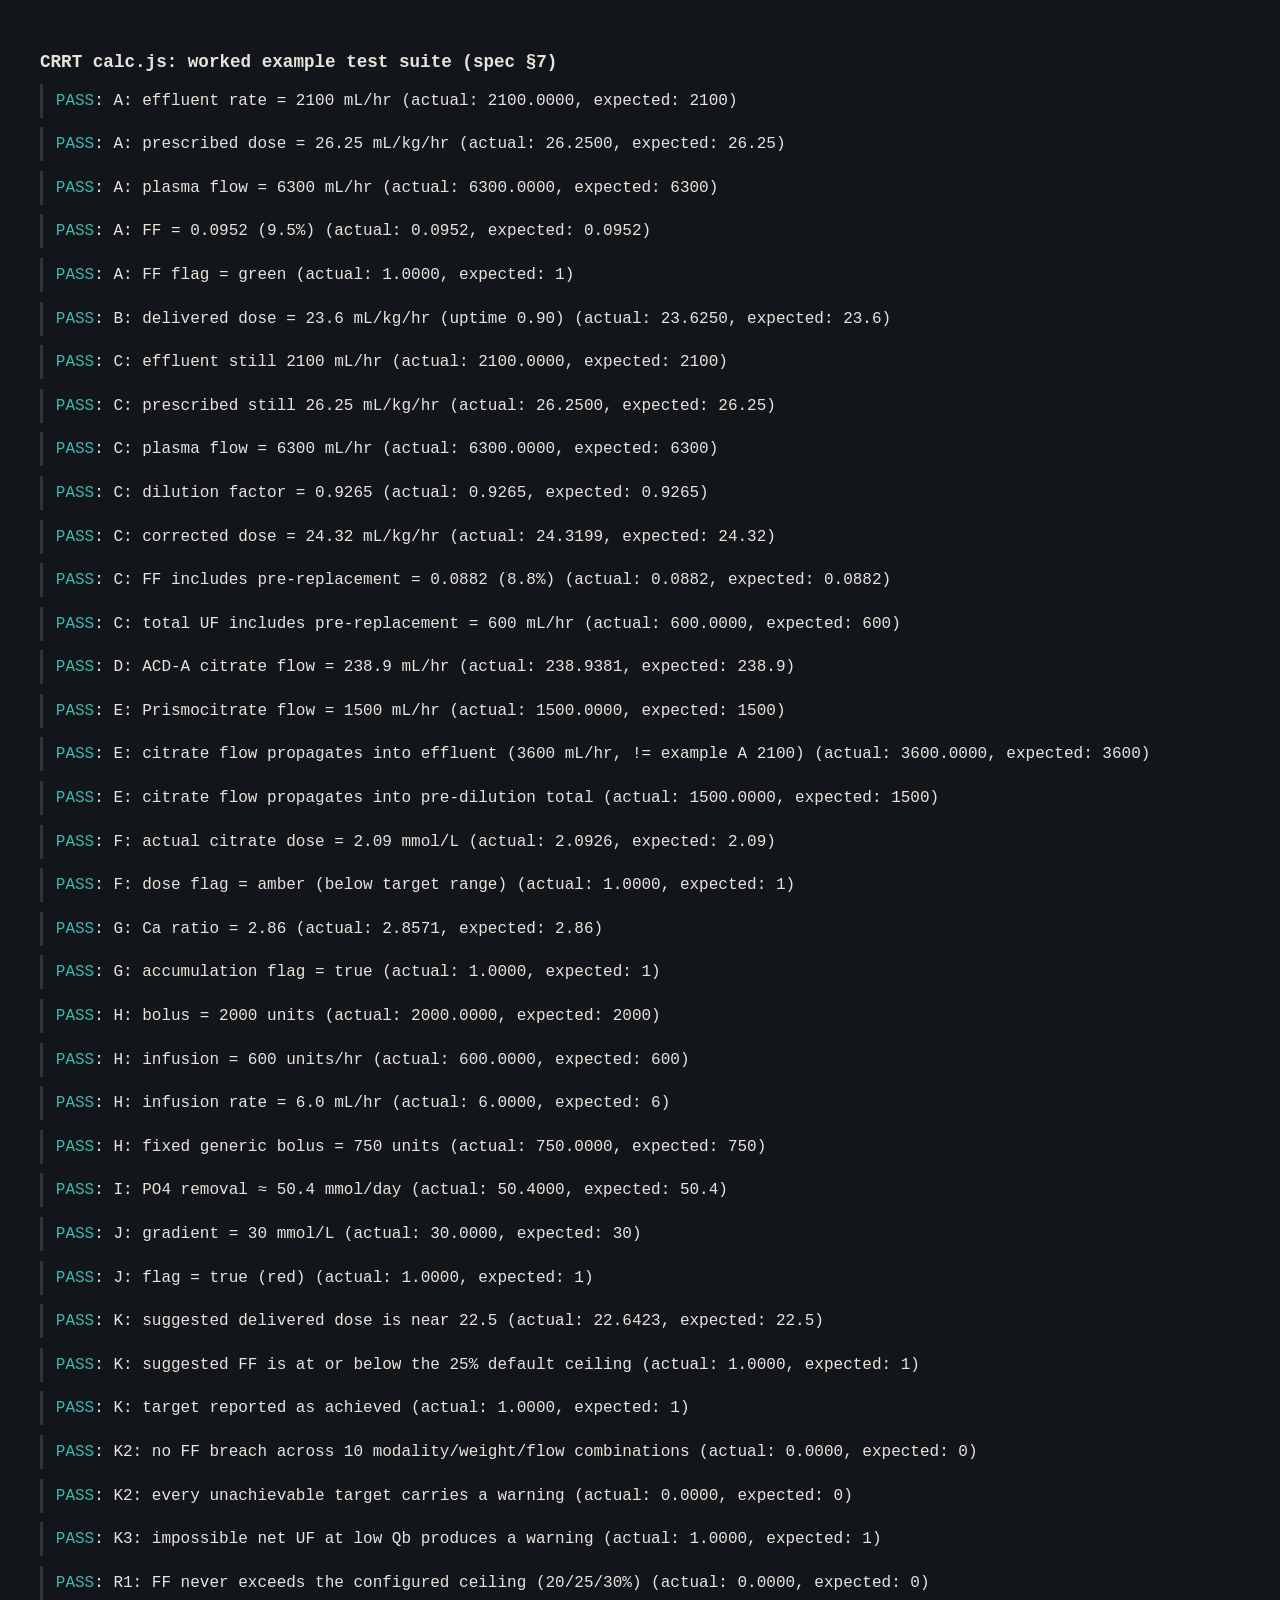
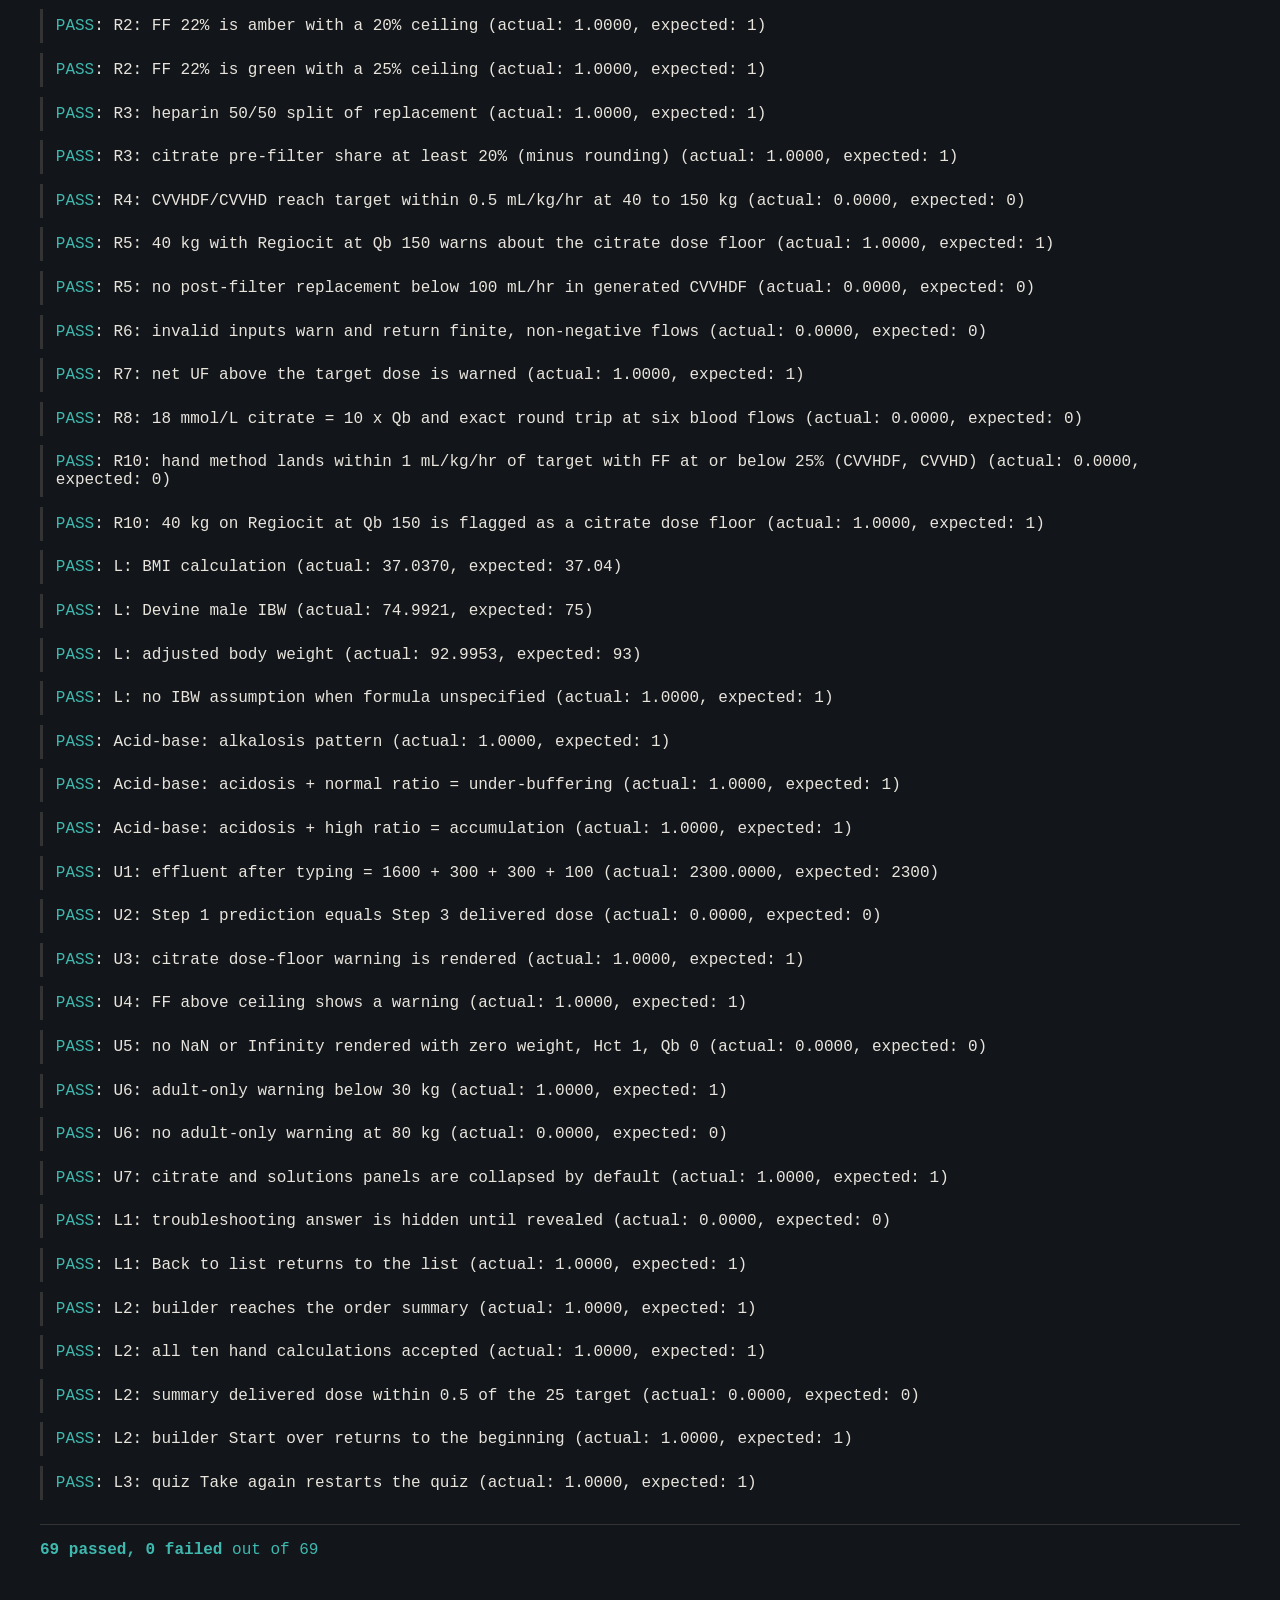
==== commit 2b5fb768: "Add files via upload Commit v1.10.0" ====
--- a/tests/tests.html
+++ b/tests/tests.html
@@ -316,15 +316,6 @@
   });
   check('R8: 18 mmol/L citrate = 10 x Qb and exact round trip at six blood flows', r8, 0, 0);
 
-  // R9: delivered-dose check from measured effluent (v1.8.0).
-  const R9 = C.deliveredDoseFromEffluent({ effluentVolume_mL: 52000, periodHours: 24, weightKg: 80,
-    dilutionFactor: 0.8, prescribedEffluent_mL_hr: 2600 });
-  check('R9: average effluent = 52 L / 24 h', R9.averageEffluent_mL_hr, 2166.7, 0.1);
-  check('R9: uncorrected delivered = 27.1 mL/kg/hr', R9.deliveredUncorrected_mL_kg_hr, 27.08, 0.01);
-  check('R9: corrected delivered = uncorrected x dilution', R9.deliveredCorrected_mL_kg_hr, 21.67, 0.01);
-  check('R9: effective uptime = 83%', R9.effectiveUptime, 0.833, 0.001);
-  check('R9: invalid input returns valid:false', C.deliveredDoseFromEffluent({ effluentVolume_mL: 0, periodHours: 24, weightKg: 80 }).valid === false ? 1 : 0, 1, 0);
-
   // R10: teaching method agrees with the engine across the prescribing vignettes.
   let r10 = 0;
   [[70, 'citrate', 18, 120, 0.30], [85, 'citrate', 18, 150, 0.28], [95, 'heparin', 18, 200, 0.36], [102.3, 'citrate', 113, 200, 0.32],
@@ -442,13 +433,9 @@
     set('actualWeightKg', 80);
     check('U6: no adult-only warning at 80 kg', /designed for adults/.test(root.textContent) ? 1 : 0, 0, 0);
 
-    // U7: prescription summary tracks the settings.
-    set('netUF', 150);
-    check('U7: summary shows the current net UF', /Net UF \(patient fluid removal\): 150 mL\/hr/.test($('rx-summary').textContent) ? 1 : 0, 1, 0);
-
-    // U8: delivered-dose check renders a result.
-    set('obsEffluent', 52);
-    check('U8: delivered-dose check shows a corrected dose', /pre-dilution corrected/.test($('dd-result').textContent) ? 1 : 0, 1, 0);
+    // U7: citrate and solutions panels start collapsed.
+    check('U7: citrate and solutions panels are collapsed by default',
+      (document.getElementById('panel-solutions') && !document.getElementById('panel-solutions').open) ? 1 : 0, 1, 0);
     root.remove();
 
     // --- Learn tab navigation: restart buttons must work without a hash change ---
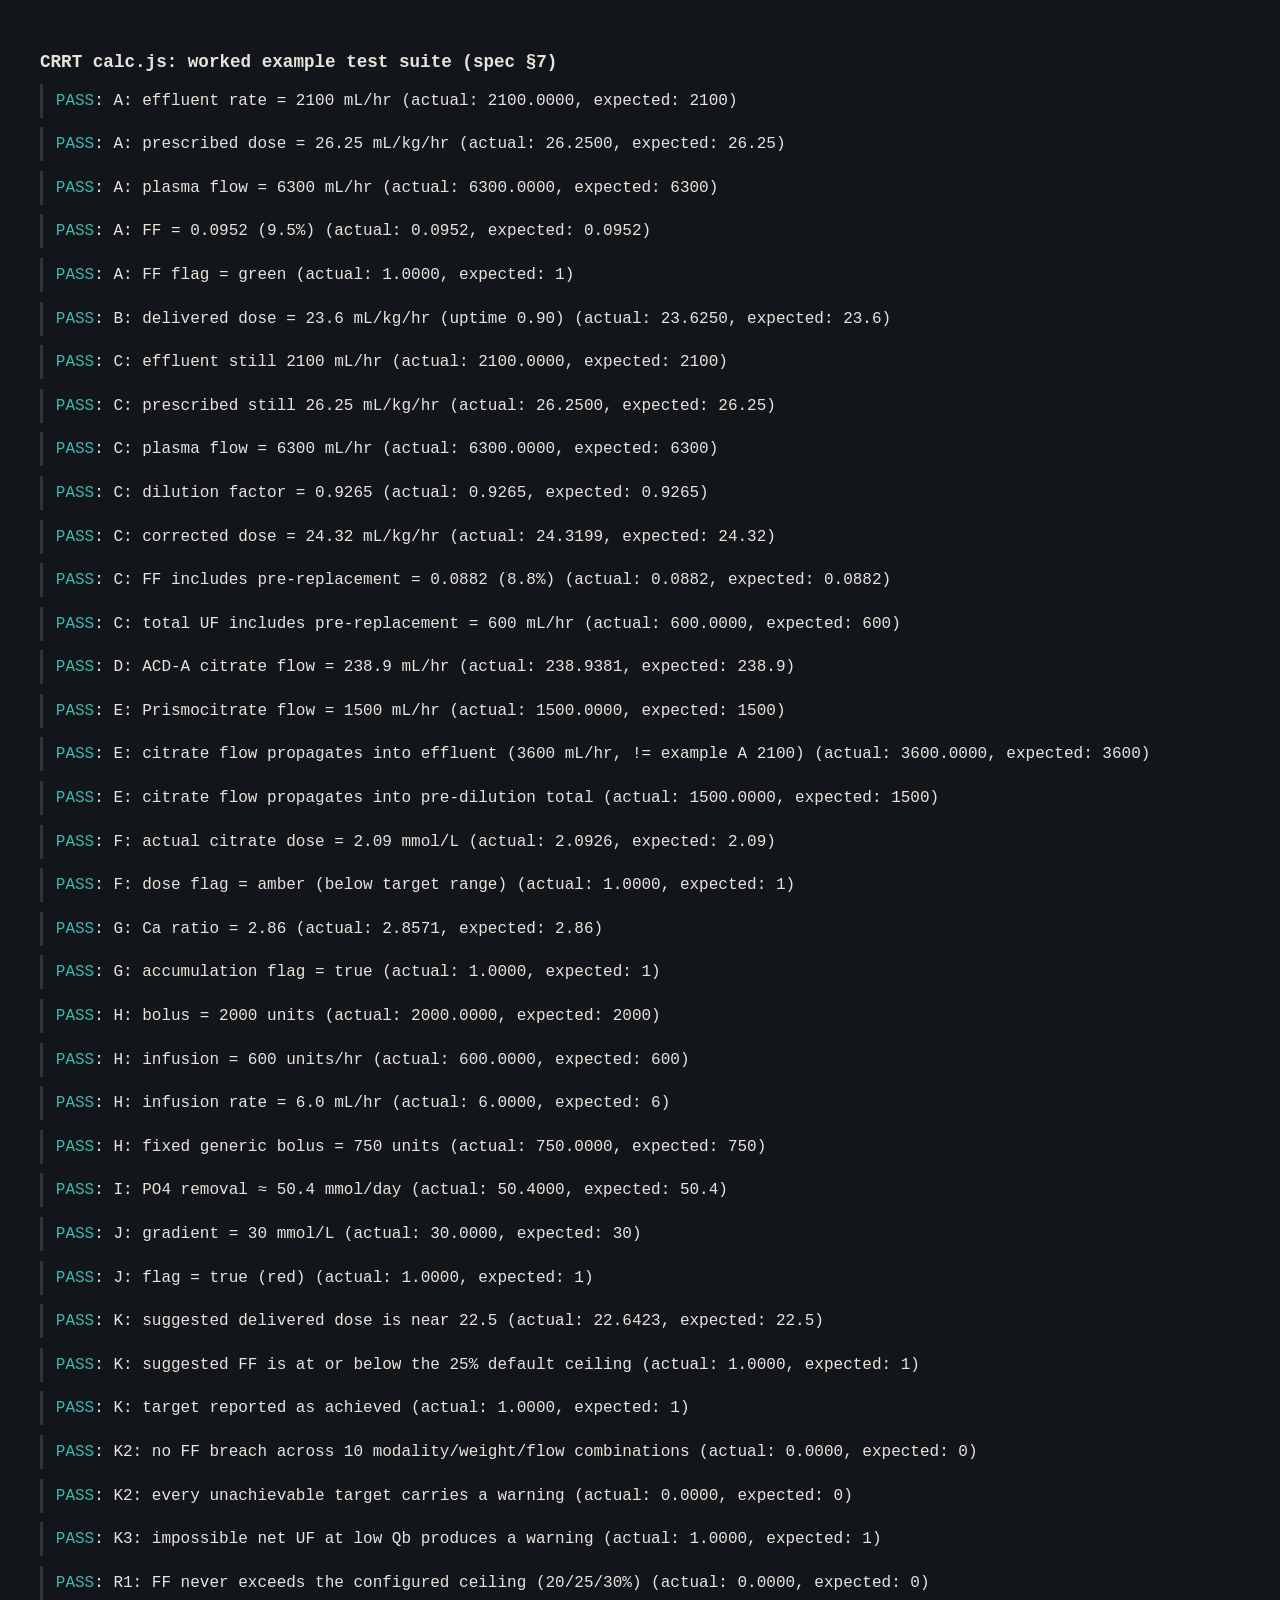
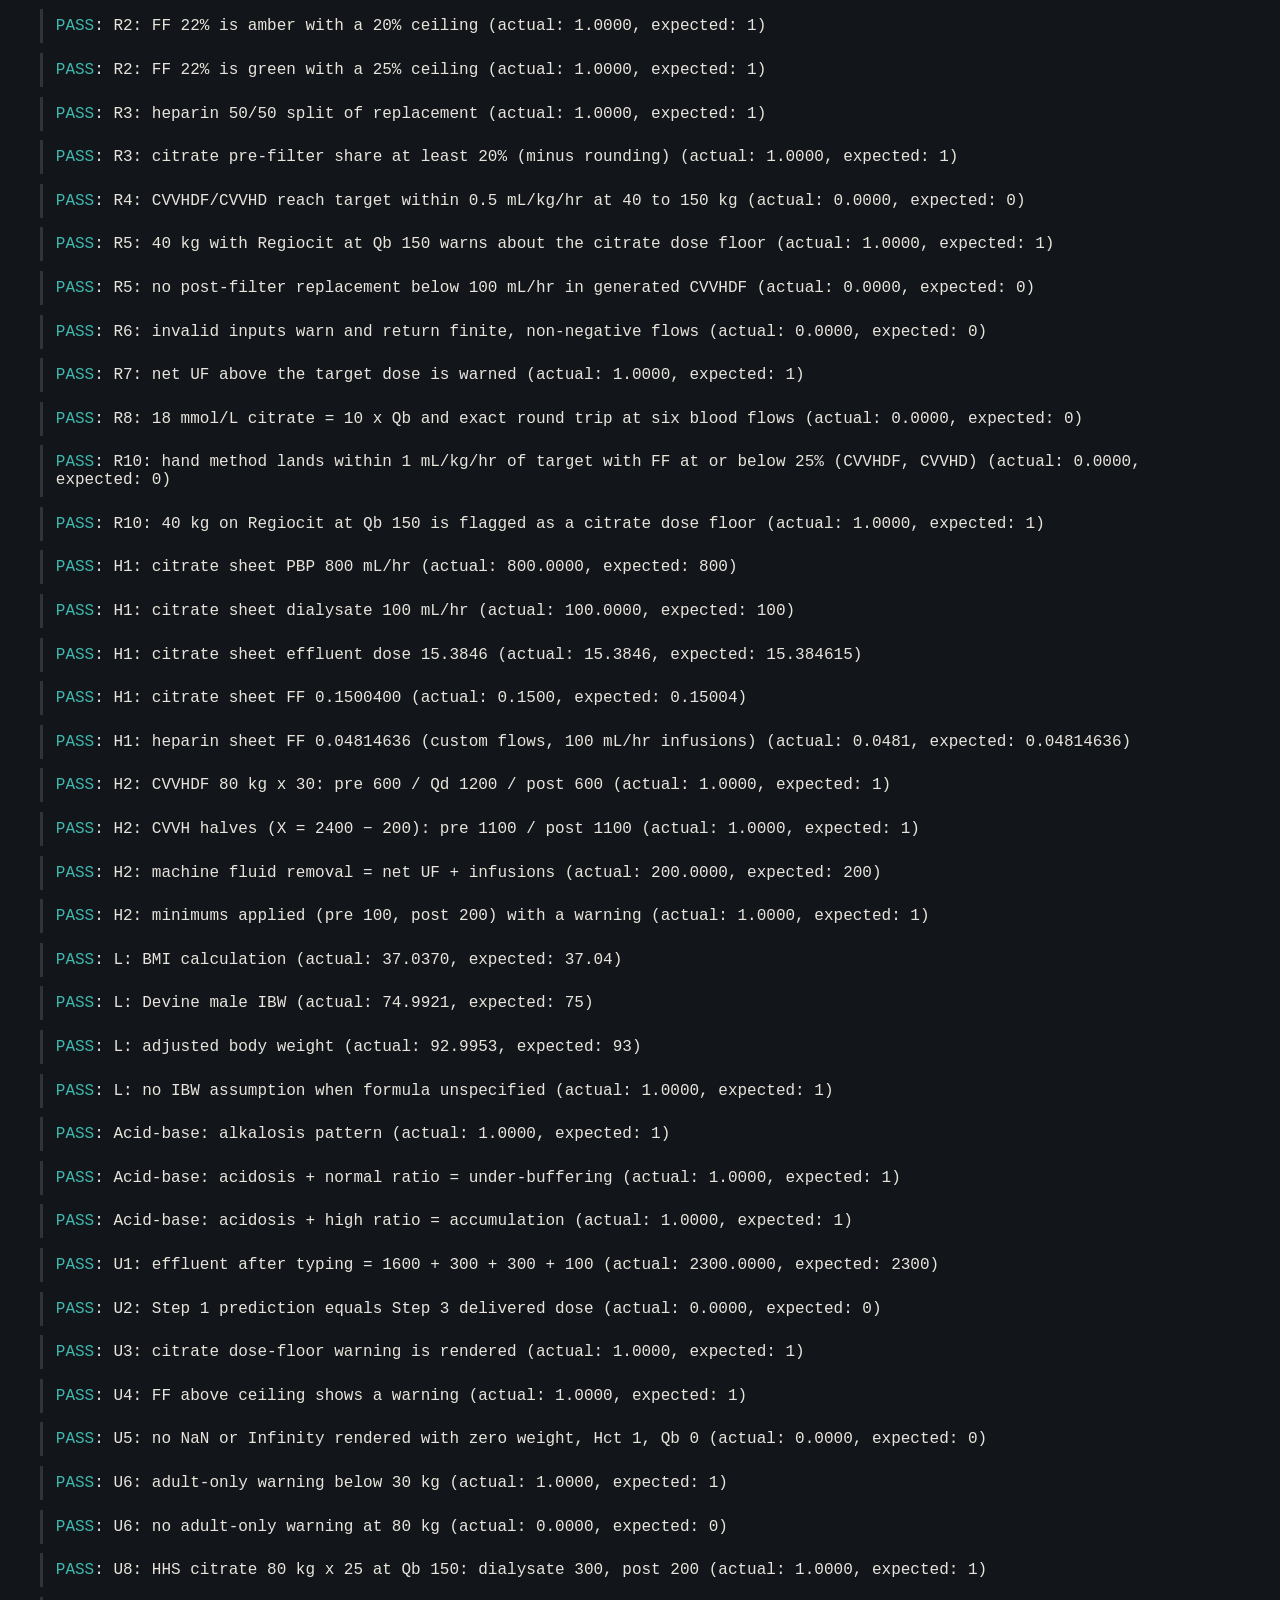
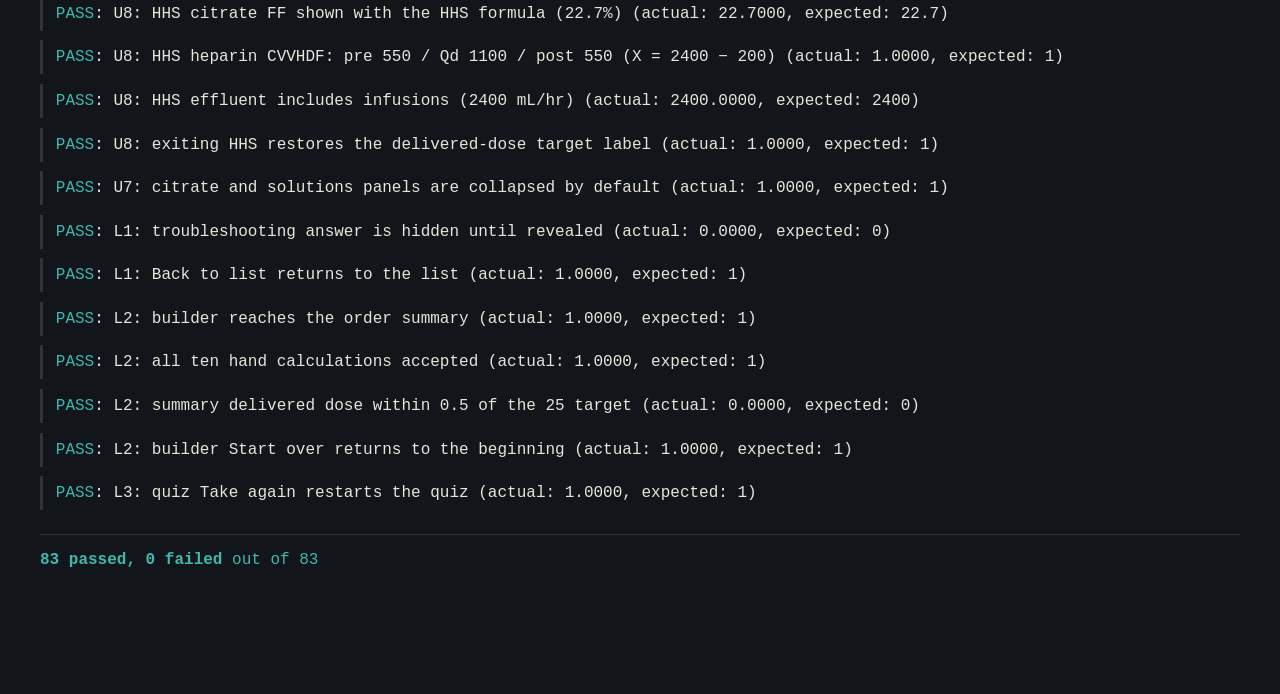
==== commit 4556177c: "Add files via upload" ====
--- a/tests/tests.html
+++ b/tests/tests.html
@@ -331,6 +331,31 @@
   const R10floor = C.teachingPrescription({ weightKg: 40, hematocrit: 0.25, bloodFlow_mL_min: 150, targetDeliveredDose_mL_kg_hr: 22.5 });
   check('R10: 40 kg on Regiocit at Qb 150 is flagged as a citrate dose floor', R10floor.floorExceeded ? 1 : 0, 1, 0);
 
+  // H1: HHS protocol reproduces the HHS spreadsheets' saved values exactly.
+  const H1 = C.hhsPrescription({ protocol: 'citrate', weightKg: 65, hematocrit: 0.24, bloodFlow_mL_min: 120,
+    targetEffluentDose_mL_kg_hr: 15, citrateDose_mmol_L: 2, netUltrafiltration_mL_hr: 50, postFilterFixed_mL_hr: 50 });
+  check('H1: citrate sheet PBP 800 mL/hr', H1.citrateFlow_mL_hr, 800, 1e-9);
+  check('H1: citrate sheet dialysate 100 mL/hr', H1.dialysateFlow_mL_hr, 100, 0);
+  check('H1: citrate sheet effluent dose 15.3846', H1.effluentDose_mL_kg_hr, 15.384615, 1e-5);
+  check('H1: citrate sheet FF 0.1500400', H1.filtrationFraction, 0.1500400, 1e-7);
+  const H1h = C.computeDoseAndFF({ weightKg: 70, hematocrit: 0.28, bloodFlow_mL_min: 200, replacementPre_mL_hr: 100,
+    replacementPost_mL_hr: 200, netUltrafiltration_mL_hr: 100, ffPlasmaFactor: 0.95 });
+  check('H1: heparin sheet FF 0.04814636 (custom flows, 100 mL/hr infusions)', H1h.filtrationFraction, 0.04814636, 1e-8);
+
+  // H2: HHS heparin split and minimums.
+  const H2 = C.hhsPrescription({ protocol: 'heparin', modality: 'CVVHDF', weightKg: 80, hematocrit: 0.30,
+    bloodFlow_mL_min: 200, targetEffluentDose_mL_kg_hr: 30 });
+  check('H2: CVVHDF 80 kg x 30: pre 600 / Qd 1200 / post 600',
+    H2.replacementPre_mL_hr === 600 && H2.dialysateFlow_mL_hr === 1200 && H2.replacementPost_mL_hr === 600 ? 1 : 0, 1, 0);
+  const H2b = C.hhsPrescription({ protocol: 'heparin', modality: 'CVVH', weightKg: 80, hematocrit: 0.30,
+    bloodFlow_mL_min: 250, targetEffluentDose_mL_kg_hr: 30, netUltrafiltration_mL_hr: 100, infused_mL_hr: 100 });
+  check('H2: CVVH halves (X = 2400 − 200): pre 1100 / post 1100', H2b.replacementPre_mL_hr === 1100 && H2b.replacementPost_mL_hr === 1100 ? 1 : 0, 1, 0);
+  check('H2: machine fluid removal = net UF + infusions', H2b.machineFluidRemoval_mL_hr, 200, 0);
+  const H2c = C.hhsPrescription({ protocol: 'heparin', modality: 'CVVHDF', weightKg: 30, hematocrit: 0.30,
+    bloodFlow_mL_min: 200, targetEffluentDose_mL_kg_hr: 20, netUltrafiltration_mL_hr: 200 });
+  check('H2: minimums applied (pre 100, post 200) with a warning',
+    H2c.replacementPre_mL_hr === 100 && H2c.replacementPost_mL_hr === 200 && H2c.warnings.length > 0 ? 1 : 0, 1, 0);
+
   // --- Dosing-weight helper ---
   const L = C.computeBMIAndAdjustedWeight({ weightKg: 120, heightCm: 180, sex: 'male' });
   check('L: BMI calculation', L.bmi, 37.04, 0.02);
@@ -432,6 +457,21 @@
     check('U6: adult-only warning below 30 kg', /designed for adults/.test(root.textContent) ? 1 : 0, 1, 0);
     set('actualWeightKg', 80);
     check('U6: no adult-only warning at 80 kg', /designed for adults/.test(root.textContent) ? 1 : 0, 0, 0);
+
+    // U8: HHS protocol buttons drive the sheet formulas through the real page.
+    root.querySelector('[data-hhs="citrate"]').click();
+    set('actualWeightKg', 80); set('targetDeliveredDose', 25); set('bloodFlow', 150); set('netUF', 0); set('nonCRRTIntake', 0);
+    check('U8: HHS citrate 80 kg x 25 at Qb 150: dialysate 300, post 200',
+      +$('dialysateFlow').value === 300 && +$('replacementPost').value === 200 ? 1 : 0, 1, 0);
+    check('U8: HHS citrate FF shown with the HHS formula (22.7%)', parseFloat($('out-ff').textContent), 22.7, 0.05);
+    root.querySelector('[data-hhs="heparin"]').click();
+    set('actualWeightKg', 80); set('targetDeliveredDose', 30); set('netUF', 100); set('nonCRRTIntake', 100);
+    check('U8: HHS heparin CVVHDF: pre 550 / Qd 1100 / post 550 (X = 2400 − 200)',
+      +$('replacementPre').value === 550 && +$('dialysateFlow').value === 1100 && +$('replacementPost').value === 550 ? 1 : 0, 1, 0);
+    check('U8: HHS effluent includes infusions (2400 mL/hr)', parseFloat($('out-effluent').textContent), 2400, 0.5);
+    $('hhsExit').click();
+    set('netUF', 0); set('nonCRRTIntake', 0);
+    check('U8: exiting HHS restores the delivered-dose target label', /Target delivered dose/.test(root.textContent) ? 1 : 0, 1, 0);
 
     // U7: citrate and solutions panels start collapsed.
     check('U7: citrate and solutions panels are collapsed by default',
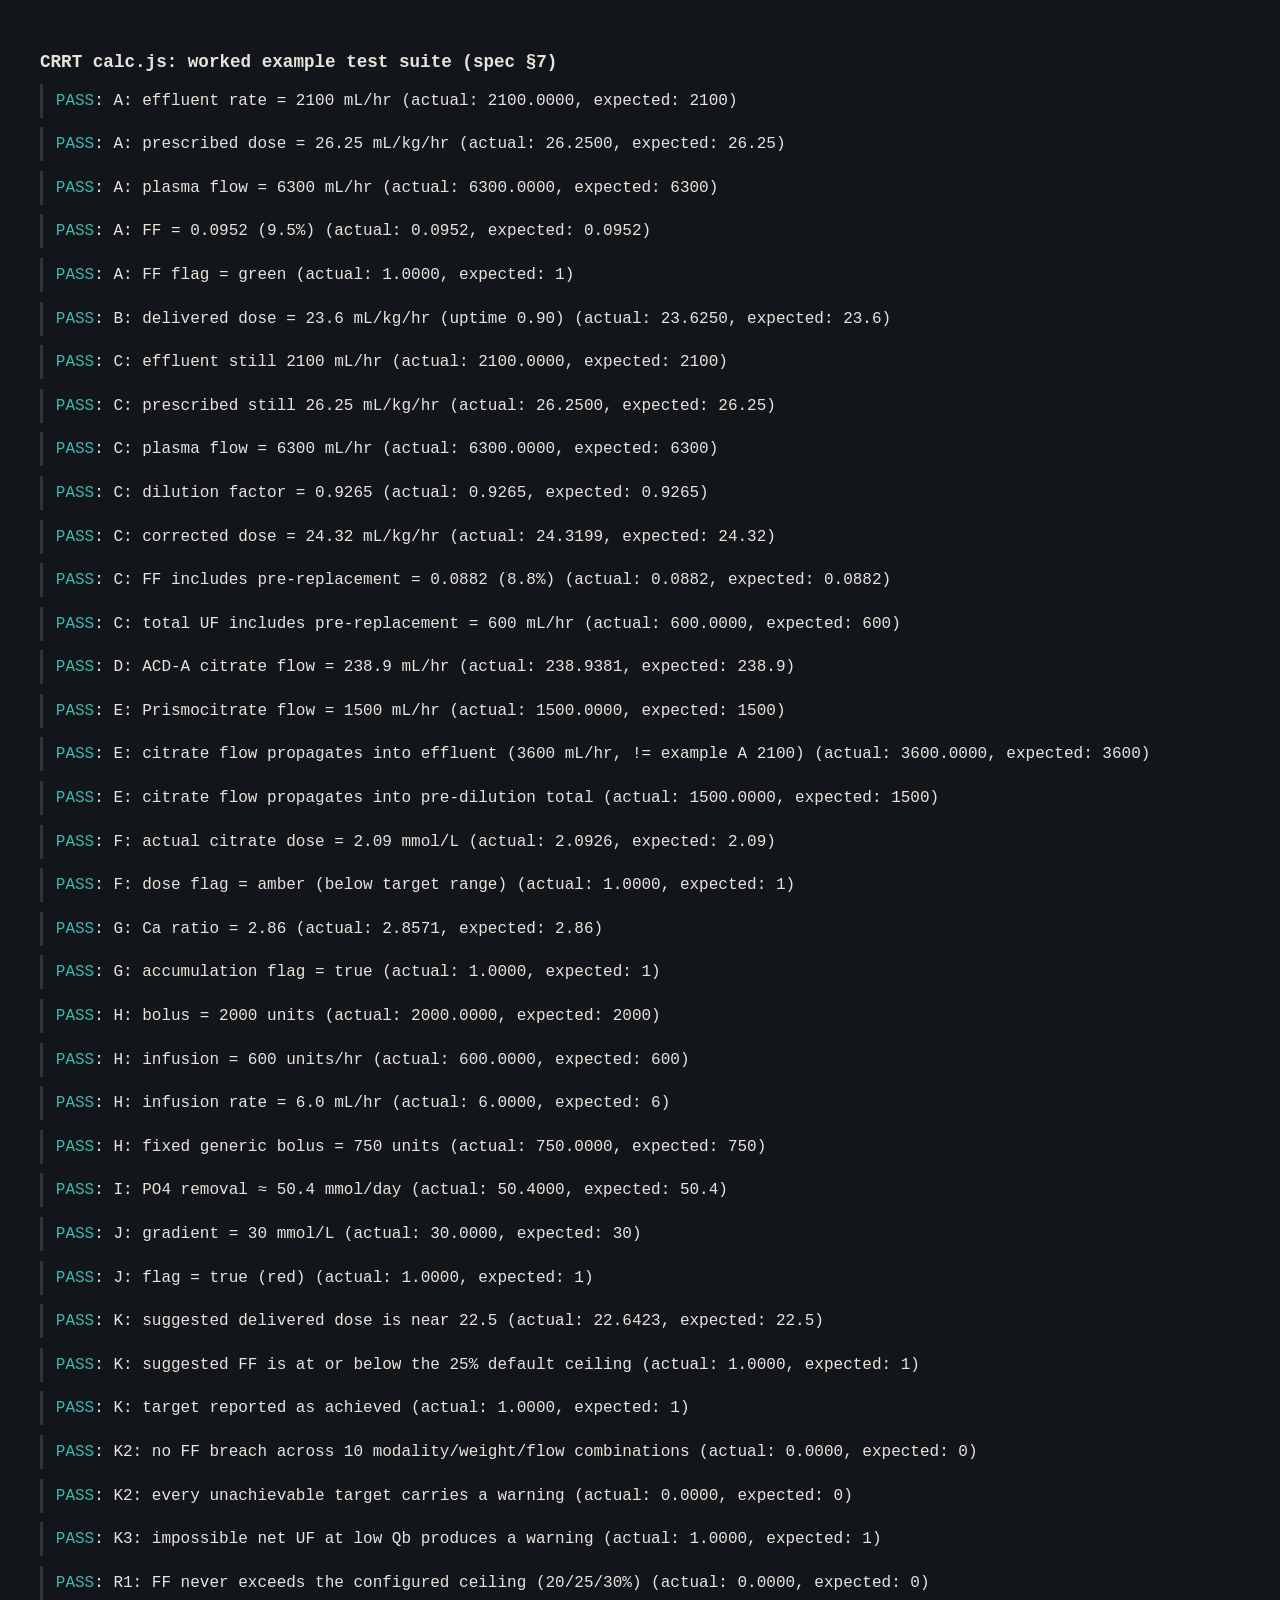
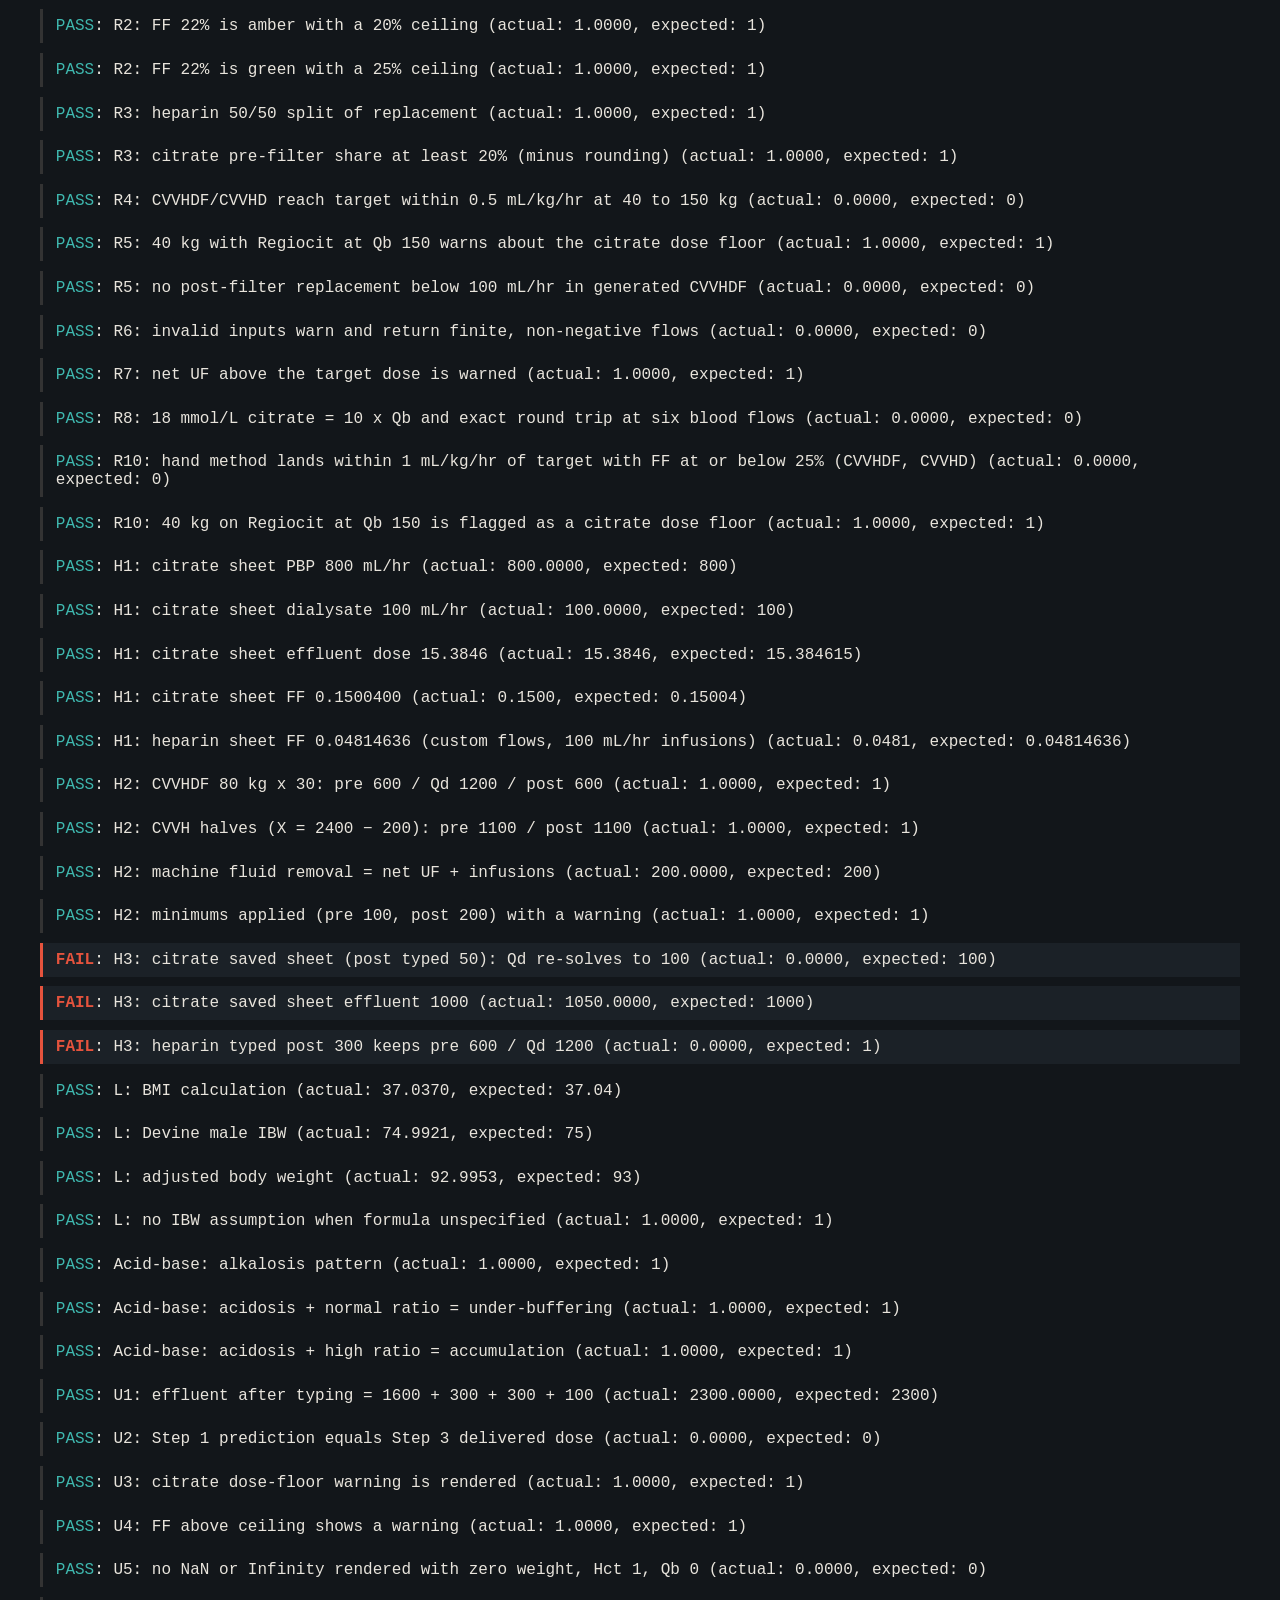
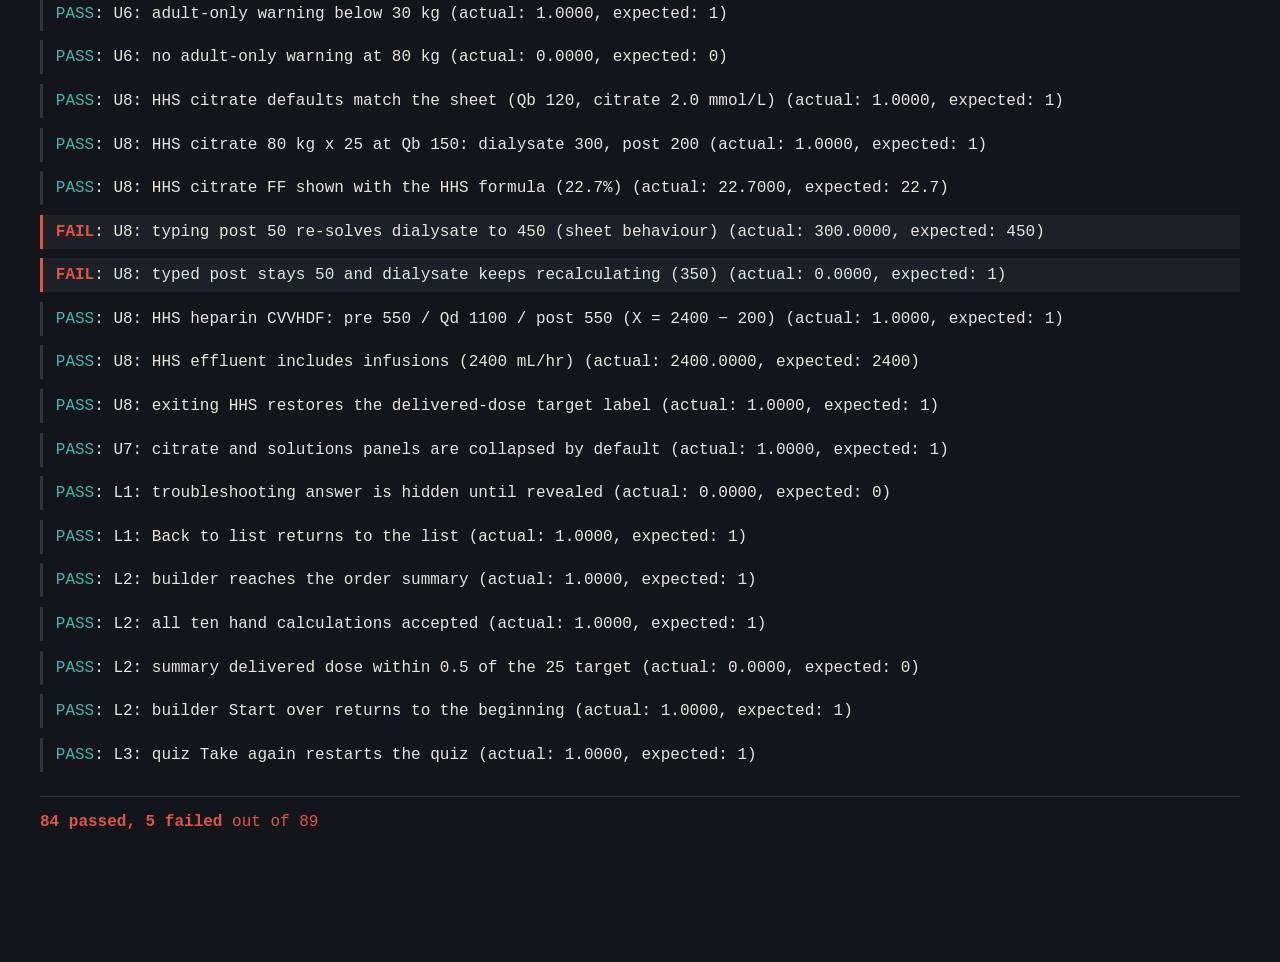
==== commit 141492b6: "Add files via upload" ====
--- a/tests/tests.html
+++ b/tests/tests.html
@@ -356,6 +356,15 @@
   check('H2: minimums applied (pre 100, post 200) with a warning',
     H2c.replacementPre_mL_hr === 100 && H2c.replacementPost_mL_hr === 200 && H2c.warnings.length > 0 ? 1 : 0, 1, 0);
 
+  // H3: a typed flow keeps its value and the others recalculate (as in the sheets).
+  const H3 = C.hhsPrescription({ protocol: 'citrate', weightKg: 65, hematocrit: 0.24, bloodFlow_mL_min: 120,
+    targetEffluentDose_mL_kg_hr: 15, citrateDose_mmol_L: 2.0, netUltrafiltration_mL_hr: 50, overrides: { post: 50 } });
+  check('H3: citrate saved sheet (post typed 50): Qd re-solves to 100', H3.dialysateFlow_mL_hr, 100, 0);
+  check('H3: citrate saved sheet effluent 1000', H3.effluent_mL_hr, 1000, 0);
+  const H3b = C.hhsPrescription({ protocol: 'heparin', modality: 'CVVHDF', weightKg: 80, hematocrit: 0.30,
+    bloodFlow_mL_min: 200, targetEffluentDose_mL_kg_hr: 30, overrides: { post: 300 } });
+  check('H3: heparin typed post 300 keeps pre 600 / Qd 1200', H3b.replacementPre_mL_hr === 600 && H3b.dialysateFlow_mL_hr === 1200 && H3b.replacementPost_mL_hr === 300 ? 1 : 0, 1, 0);
+
   // --- Dosing-weight helper ---
   const L = C.computeBMIAndAdjustedWeight({ weightKg: 120, heightCm: 180, sex: 'male' });
   check('L: BMI calculation', L.bmi, 37.04, 0.02);
@@ -460,10 +469,16 @@
 
     // U8: HHS protocol buttons drive the sheet formulas through the real page.
     root.querySelector('[data-hhs="citrate"]').click();
-    set('actualWeightKg', 80); set('targetDeliveredDose', 25); set('bloodFlow', 150); set('netUF', 0); set('nonCRRTIntake', 0);
+    check('U8: HHS citrate defaults match the sheet (Qb 120, citrate 2.0 mmol/L)', +$('bloodFlow').value === 120 && +$('citrateTargetDose').value === 2 ? 1 : 0, 1, 0);
+    set('actualWeightKg', 80); set('targetDeliveredDose', 25); set('bloodFlow', 150); set('citrateTargetDose', 3); set('netUF', 0); set('nonCRRTIntake', 0);
     check('U8: HHS citrate 80 kg x 25 at Qb 150: dialysate 300, post 200',
       +$('dialysateFlow').value === 300 && +$('replacementPost').value === 200 ? 1 : 0, 1, 0);
     check('U8: HHS citrate FF shown with the HHS formula (22.7%)', parseFloat($('out-ff').textContent), 22.7, 0.05);
+    set('replacementPost', 50);
+    check('U8: typing post 50 re-solves dialysate to 450 (sheet behaviour)', +$('dialysateFlow').value, 450, 0);
+    set('netUF', 100);
+    check('U8: typed post stays 50 and dialysate keeps recalculating (350)', +$('replacementPost').value === 50 && +$('dialysateFlow').value === 350 ? 1 : 0, 1, 0);
+    set('netUF', 0);
     root.querySelector('[data-hhs="heparin"]').click();
     set('actualWeightKg', 80); set('targetDeliveredDose', 30); set('netUF', 100); set('nonCRRTIntake', 100);
     check('U8: HHS heparin CVVHDF: pre 550 / Qd 1100 / post 550 (X = 2400 − 200)',
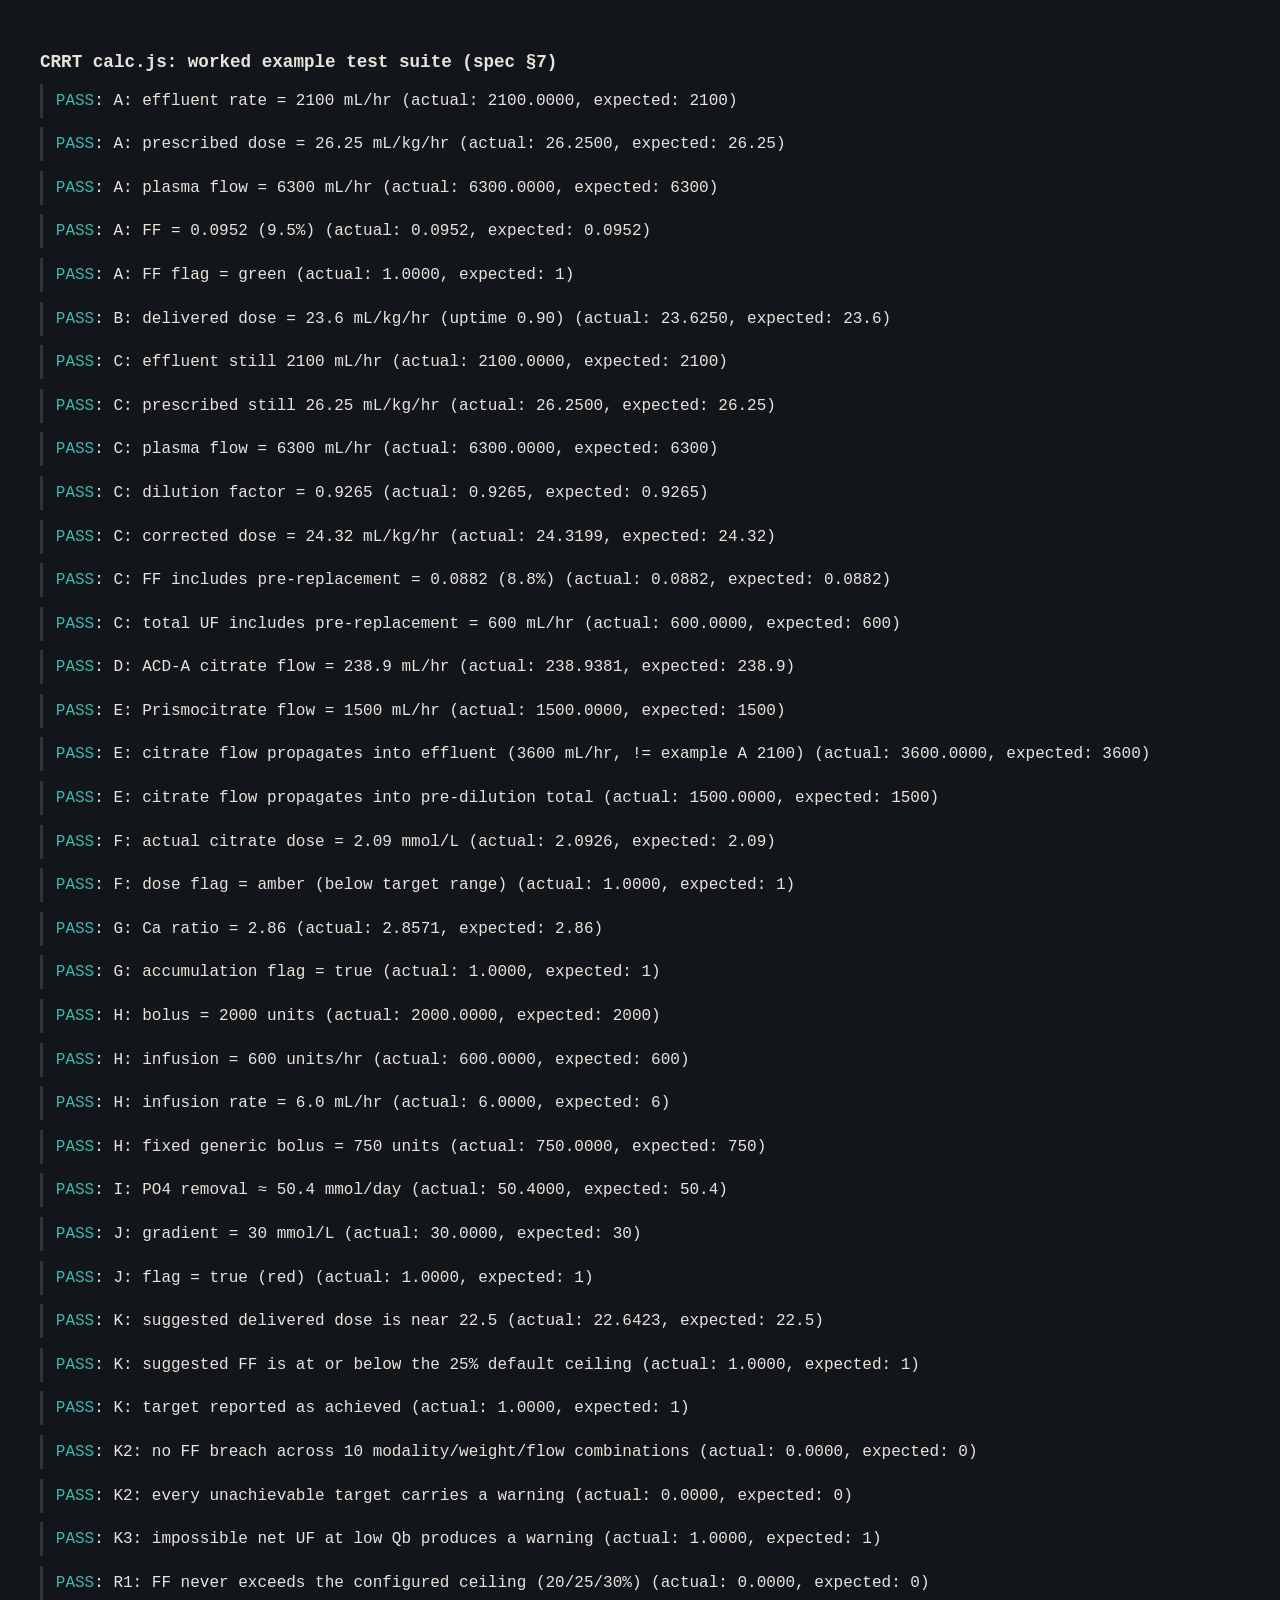
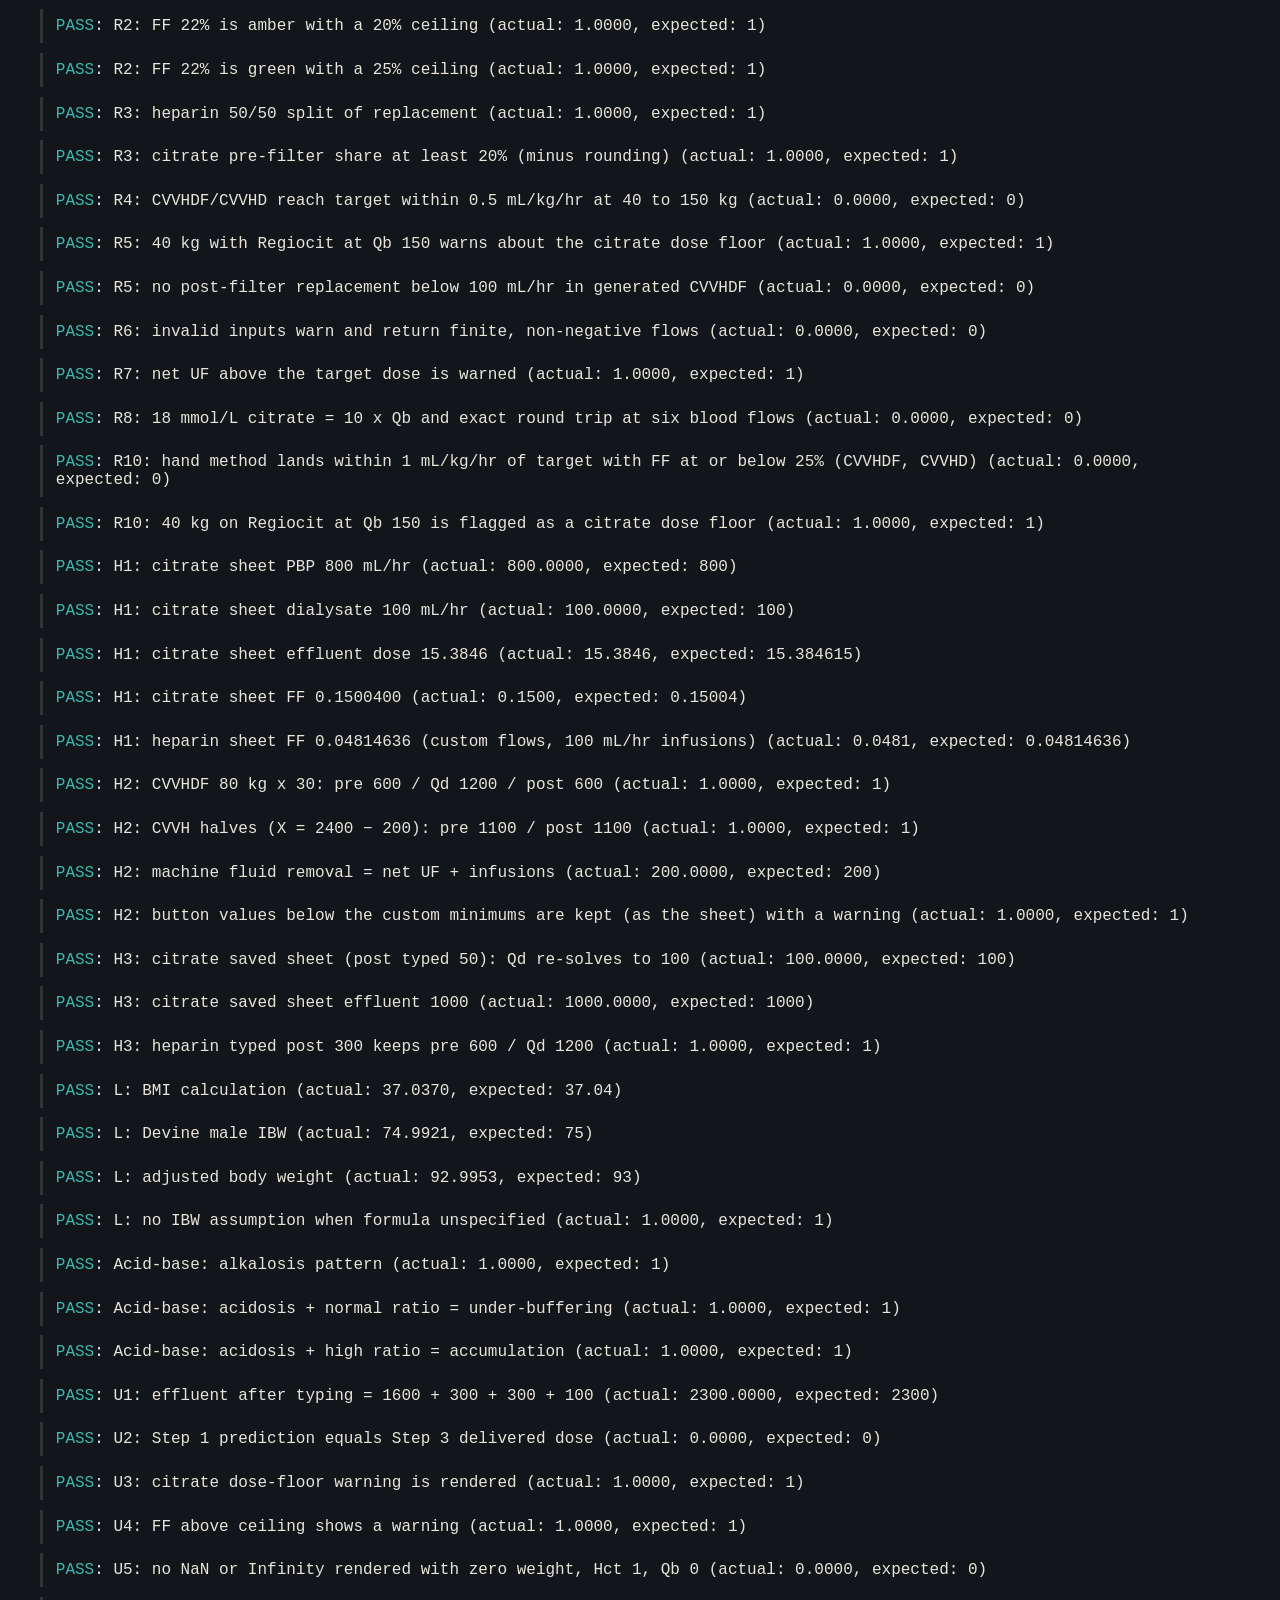
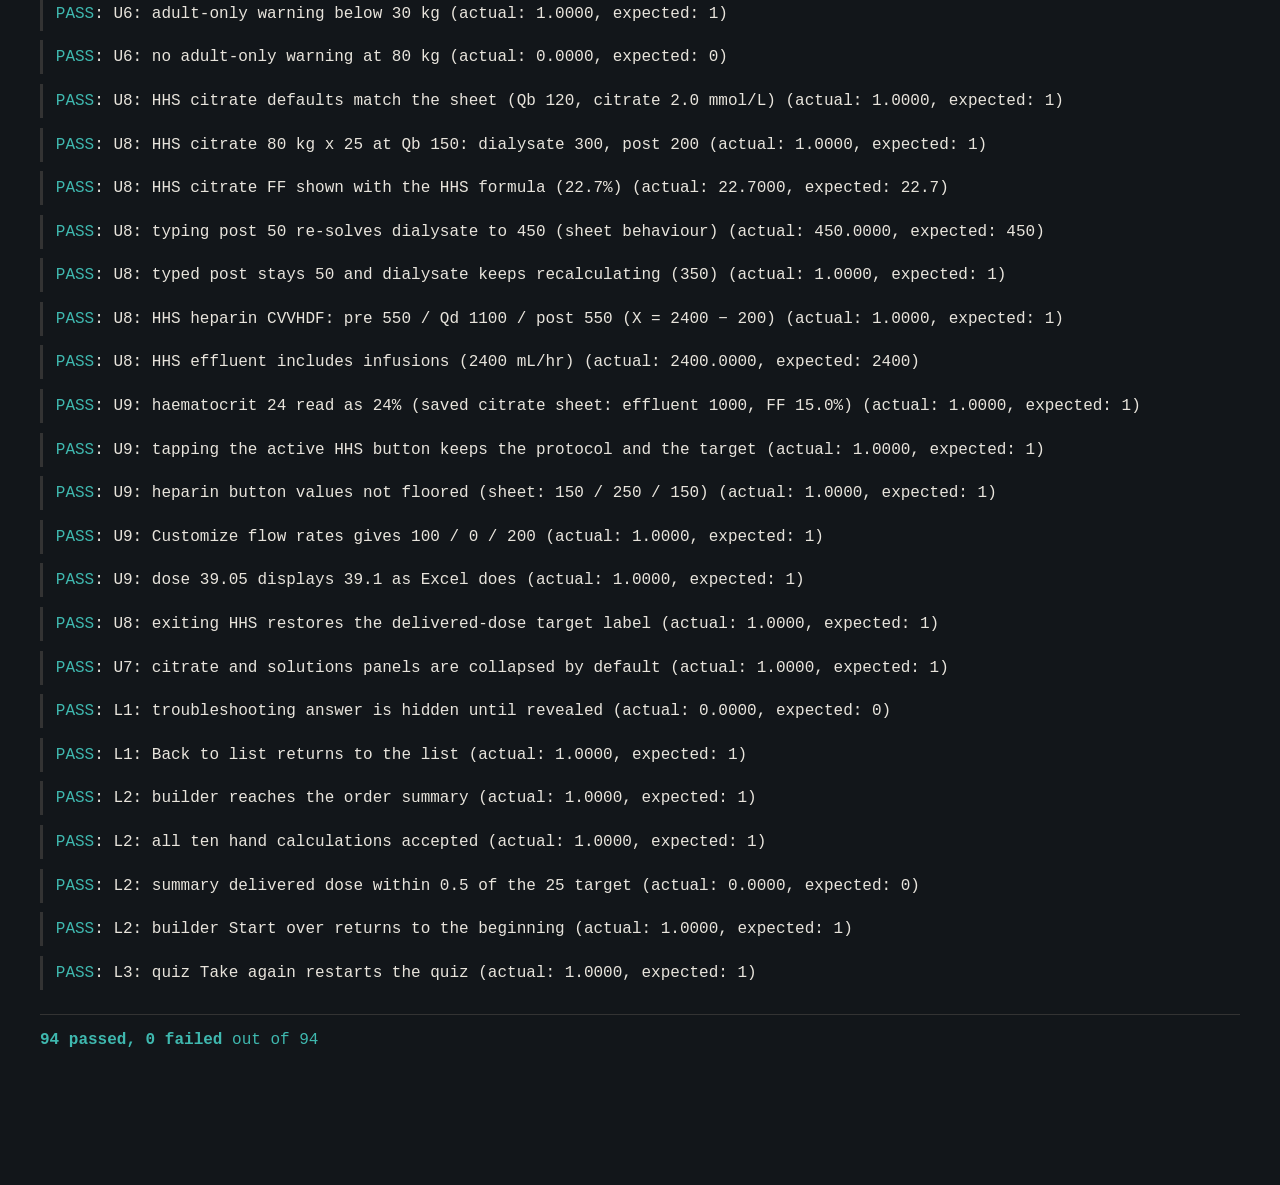
==== commit 7e76d351: "Add files via upload" ====
--- a/tests/tests.html
+++ b/tests/tests.html
@@ -353,8 +353,8 @@
   check('H2: machine fluid removal = net UF + infusions', H2b.machineFluidRemoval_mL_hr, 200, 0);
   const H2c = C.hhsPrescription({ protocol: 'heparin', modality: 'CVVHDF', weightKg: 30, hematocrit: 0.30,
     bloodFlow_mL_min: 200, targetEffluentDose_mL_kg_hr: 20, netUltrafiltration_mL_hr: 200 });
-  check('H2: minimums applied (pre 100, post 200) with a warning',
-    H2c.replacementPre_mL_hr === 100 && H2c.replacementPost_mL_hr === 200 && H2c.warnings.length > 0 ? 1 : 0, 1, 0);
+  check('H2: button values below the custom minimums are kept (as the sheet) with a warning',
+    H2c.replacementPre_mL_hr === 100 && H2c.replacementPost_mL_hr === 100 && H2c.warnings.length > 0 ? 1 : 0, 1, 0);
 
   // H3: a typed flow keeps its value and the others recalculate (as in the sheets).
   const H3 = C.hhsPrescription({ protocol: 'citrate', weightKg: 65, hematocrit: 0.24, bloodFlow_mL_min: 120,
@@ -484,6 +484,22 @@
     check('U8: HHS heparin CVVHDF: pre 550 / Qd 1100 / post 550 (X = 2400 − 200)',
       +$('replacementPre').value === 550 && +$('dialysateFlow').value === 1100 && +$('replacementPost').value === 550 ? 1 : 0, 1, 0);
     check('U8: HHS effluent includes infusions (2400 mL/hr)', parseFloat($('out-effluent').textContent), 2400, 0.5);
+    // U9: v1.12.0 regressions found against the real workbooks.
+    root.querySelector('[data-hhs="citrate"]').click();
+    set('actualWeightKg', 65); set('hematocrit', 24); set('targetDeliveredDose', 15); set('bloodFlow', 120); set('hhsCitrateDose', 2); set('netUF', 50); set('nonCRRTIntake', 0); set('replacementPost', 50);
+    check('U9: haematocrit 24 read as 24% (saved citrate sheet: effluent 1000, FF 15.0%)', parseFloat($('out-effluent').textContent) === 1000 && parseFloat($('out-ff').textContent) === 15 ? 1 : 0, 1, 0);
+    root.querySelector('[data-hhs="citrate"]').click();
+    check('U9: tapping the active HHS button keeps the protocol and the target', !!root.querySelector('[data-hhs="citrate"].selected') && +$('targetDeliveredDose').value === 15 ? 1 : 0, 1, 0);
+    set('hematocrit', 0.24);
+    root.querySelector('[data-hhs="heparin"]').click();
+    set('actualWeightKg', 40); set('targetDeliveredDose', 25); set('netUF', 300); set('nonCRRTIntake', 200);
+    check('U9: heparin button values not floored (sheet: 150 / 250 / 150)', +$('replacementPre').value === 150 && +$('dialysateFlow').value === 250 && +$('replacementPost').value === 150 ? 1 : 0, 1, 0);
+    $('hhsCustom').click();
+    check('U9: Customize flow rates gives 100 / 0 / 200', +$('replacementPre').value === 100 && +$('dialysateFlow').value === 0 && +$('replacementPost').value === 200 ? 1 : 0, 1, 0);
+    root.querySelector('[data-hhs="citrate"]').click();
+    set('actualWeightKg', 100); set('targetDeliveredDose', 39); set('bloodFlow', 120); set('hhsCitrateDose', 3.2); set('netUF', 90); set('nonCRRTIntake', 85); set('replacementPost', 600);
+    check('U9: dose 39.05 displays 39.1 as Excel does', $('out-prescribed').textContent.trim().startsWith('39.1') ? 1 : 0, 1, 0);
+    set('replacementPost', 200); set('nonCRRTIntake', 0); set('netUF', 0);
     $('hhsExit').click();
     set('netUF', 0); set('nonCRRTIntake', 0);
     check('U8: exiting HHS restores the delivered-dose target label', /Target delivered dose/.test(root.textContent) ? 1 : 0, 1, 0);
